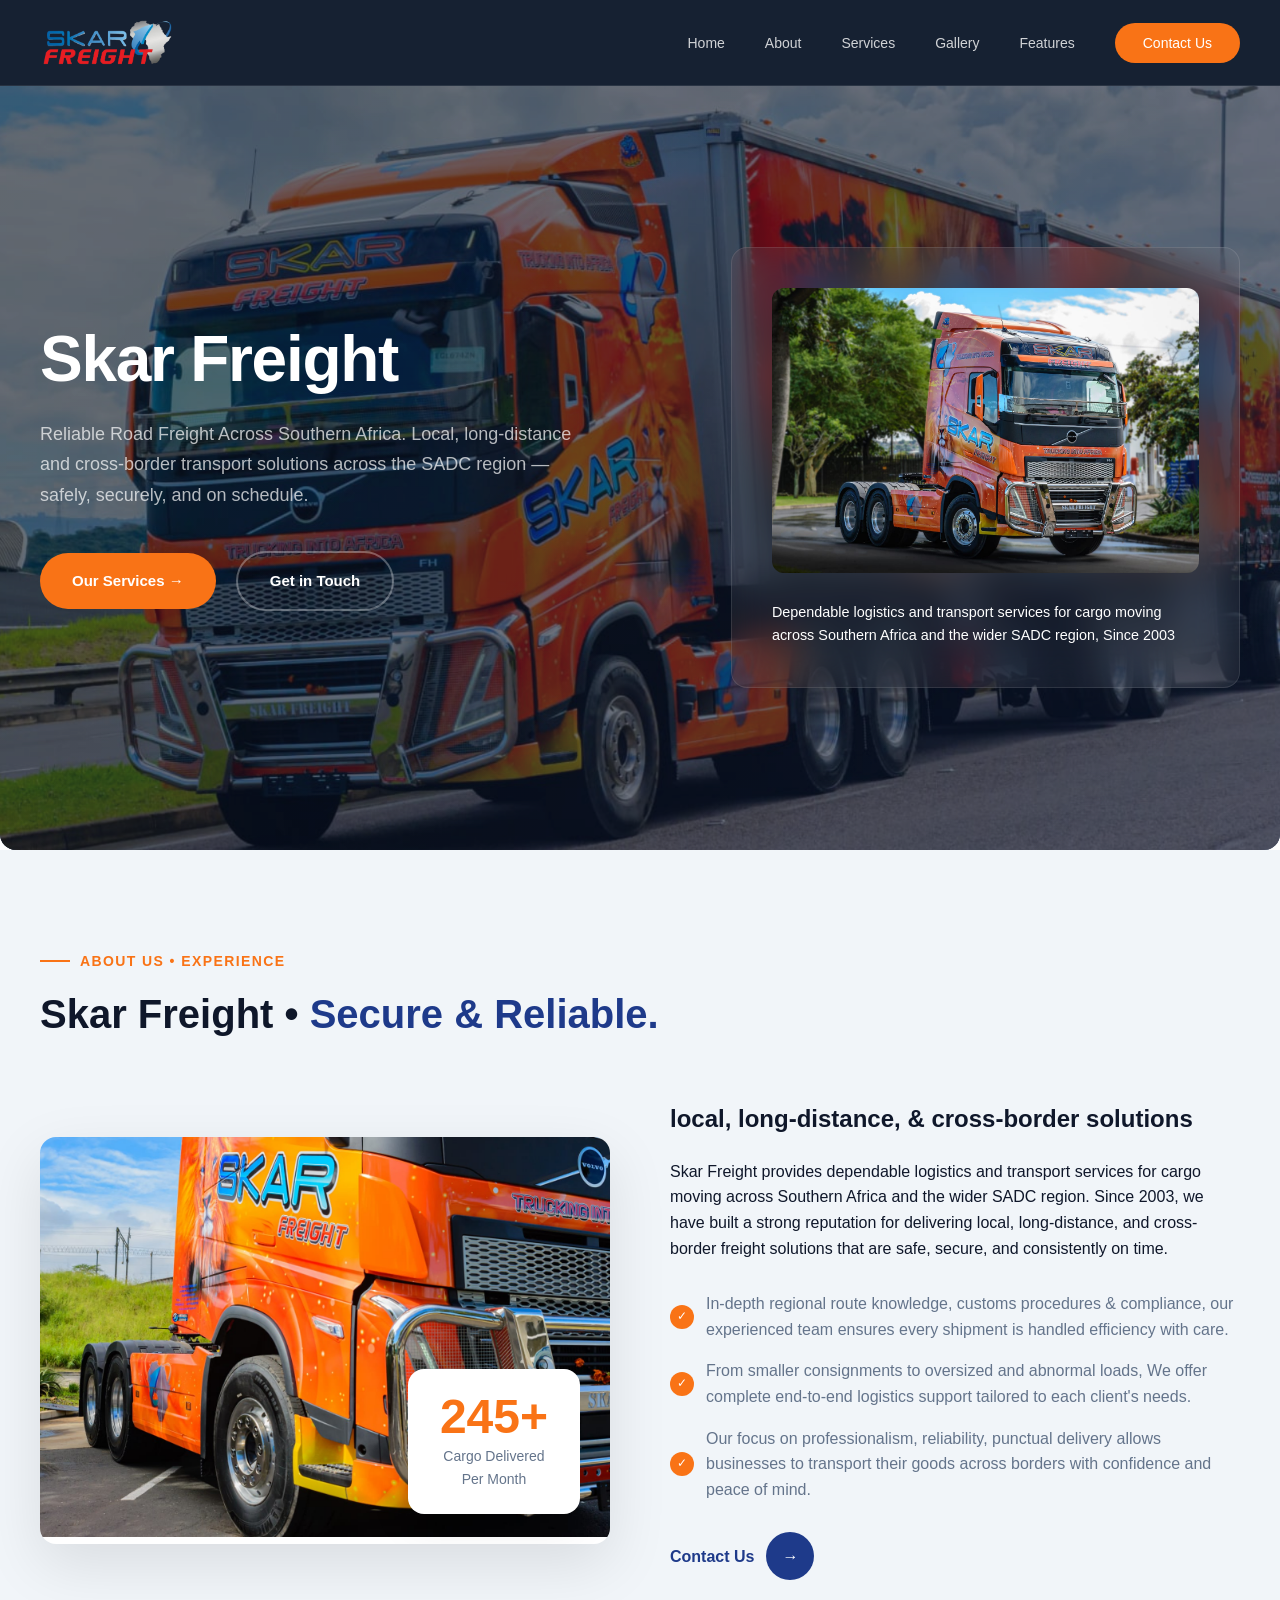
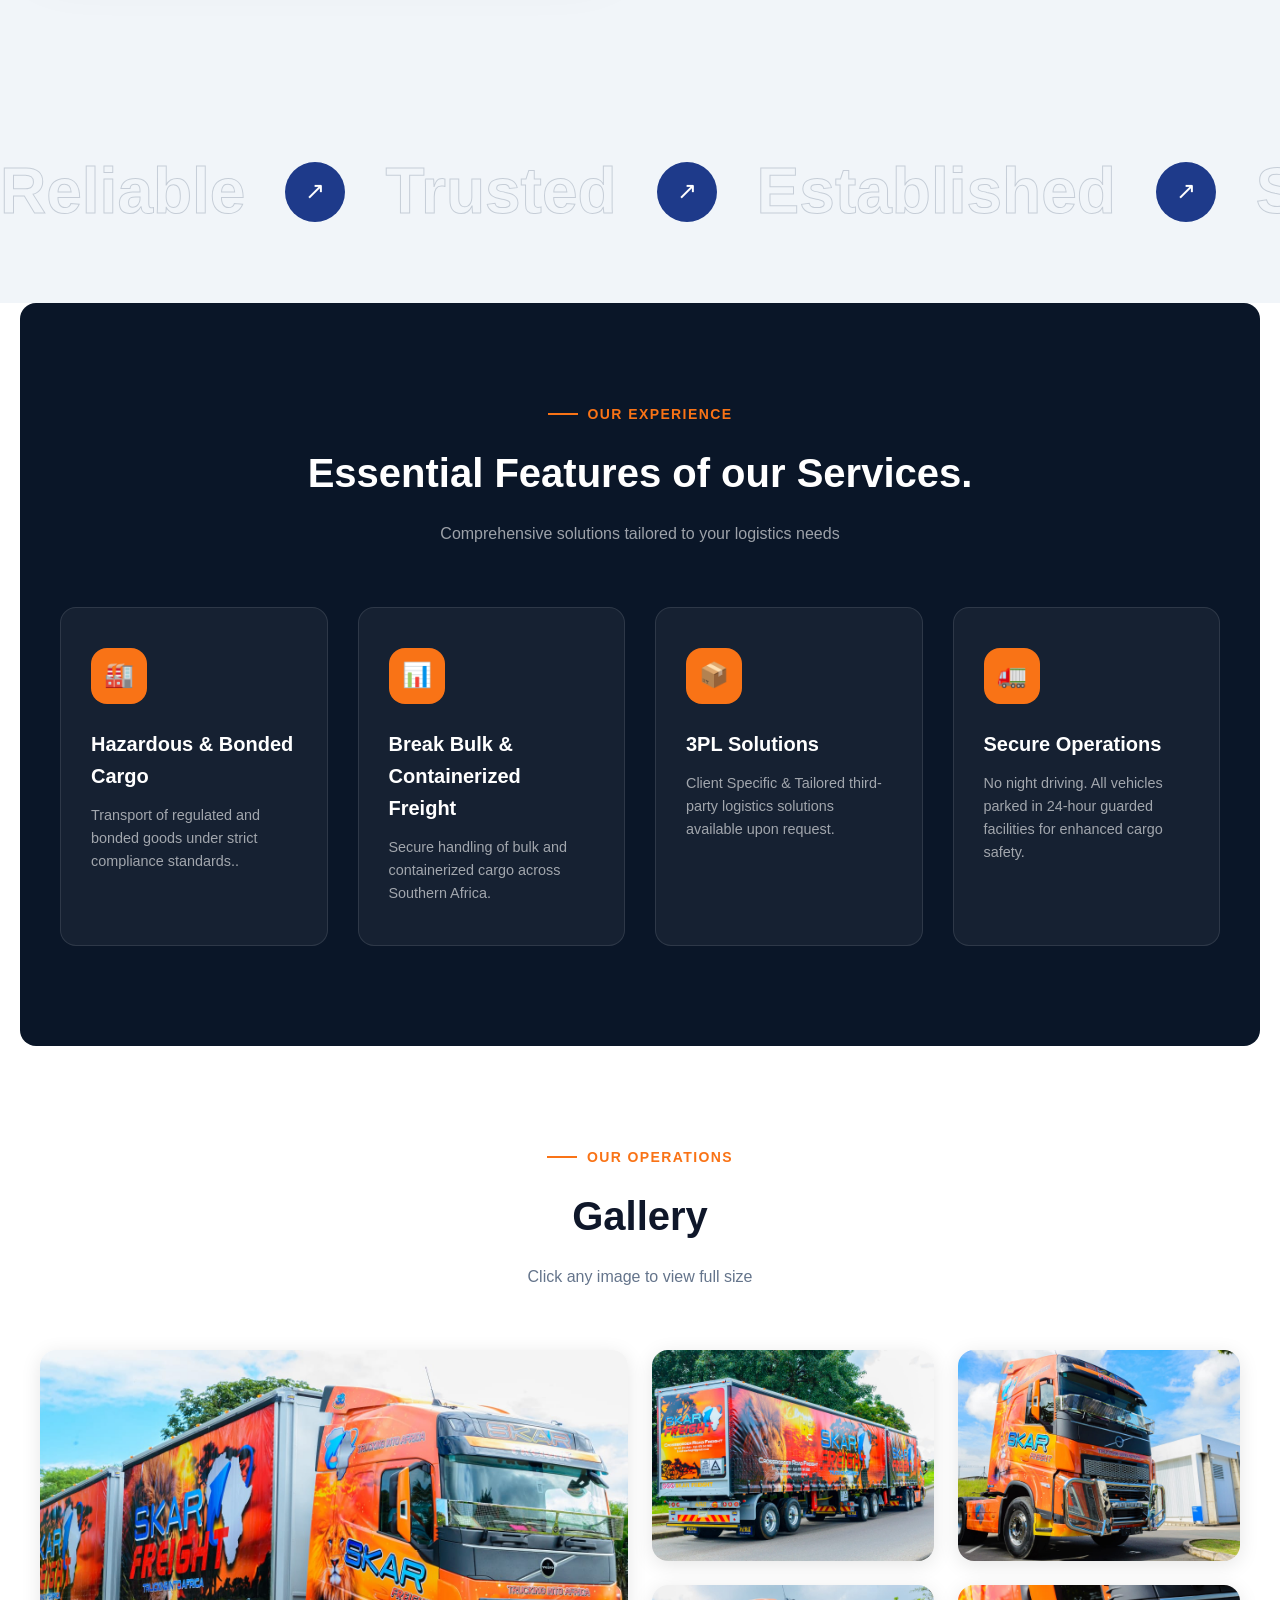
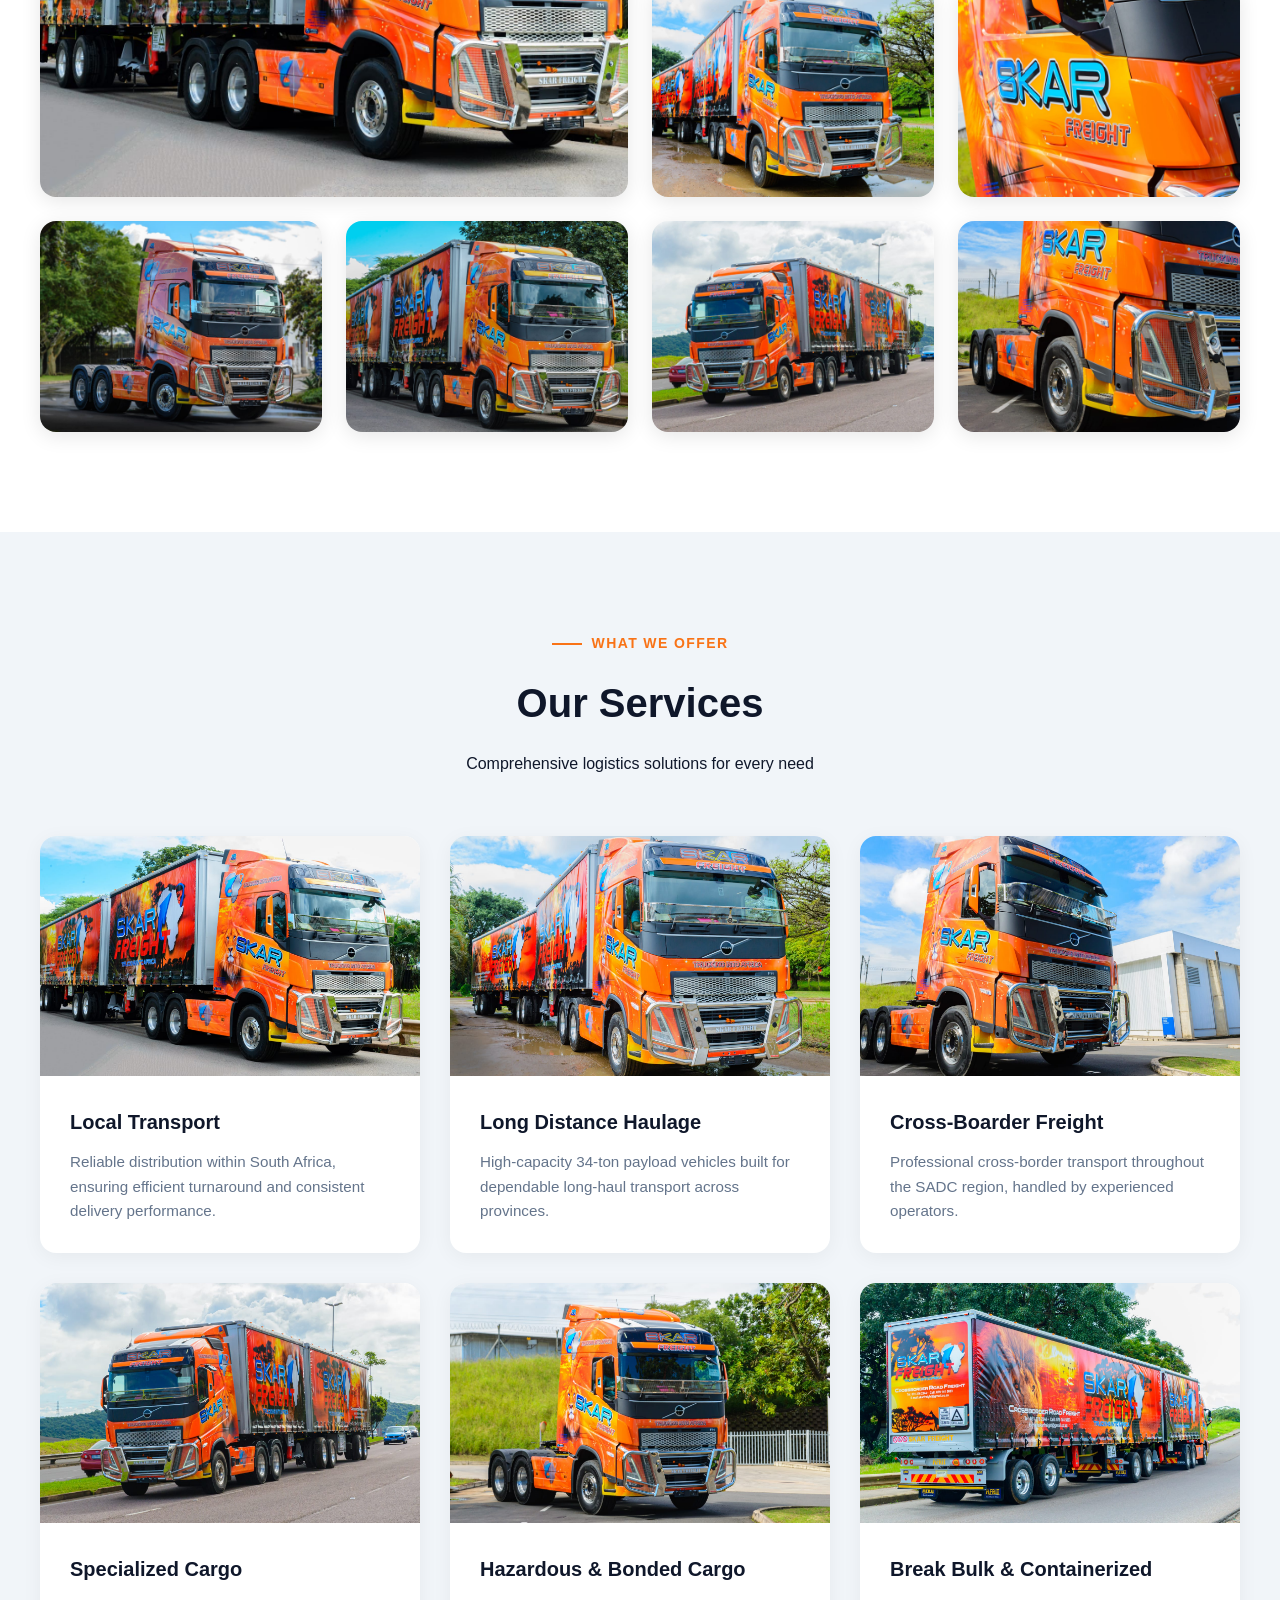
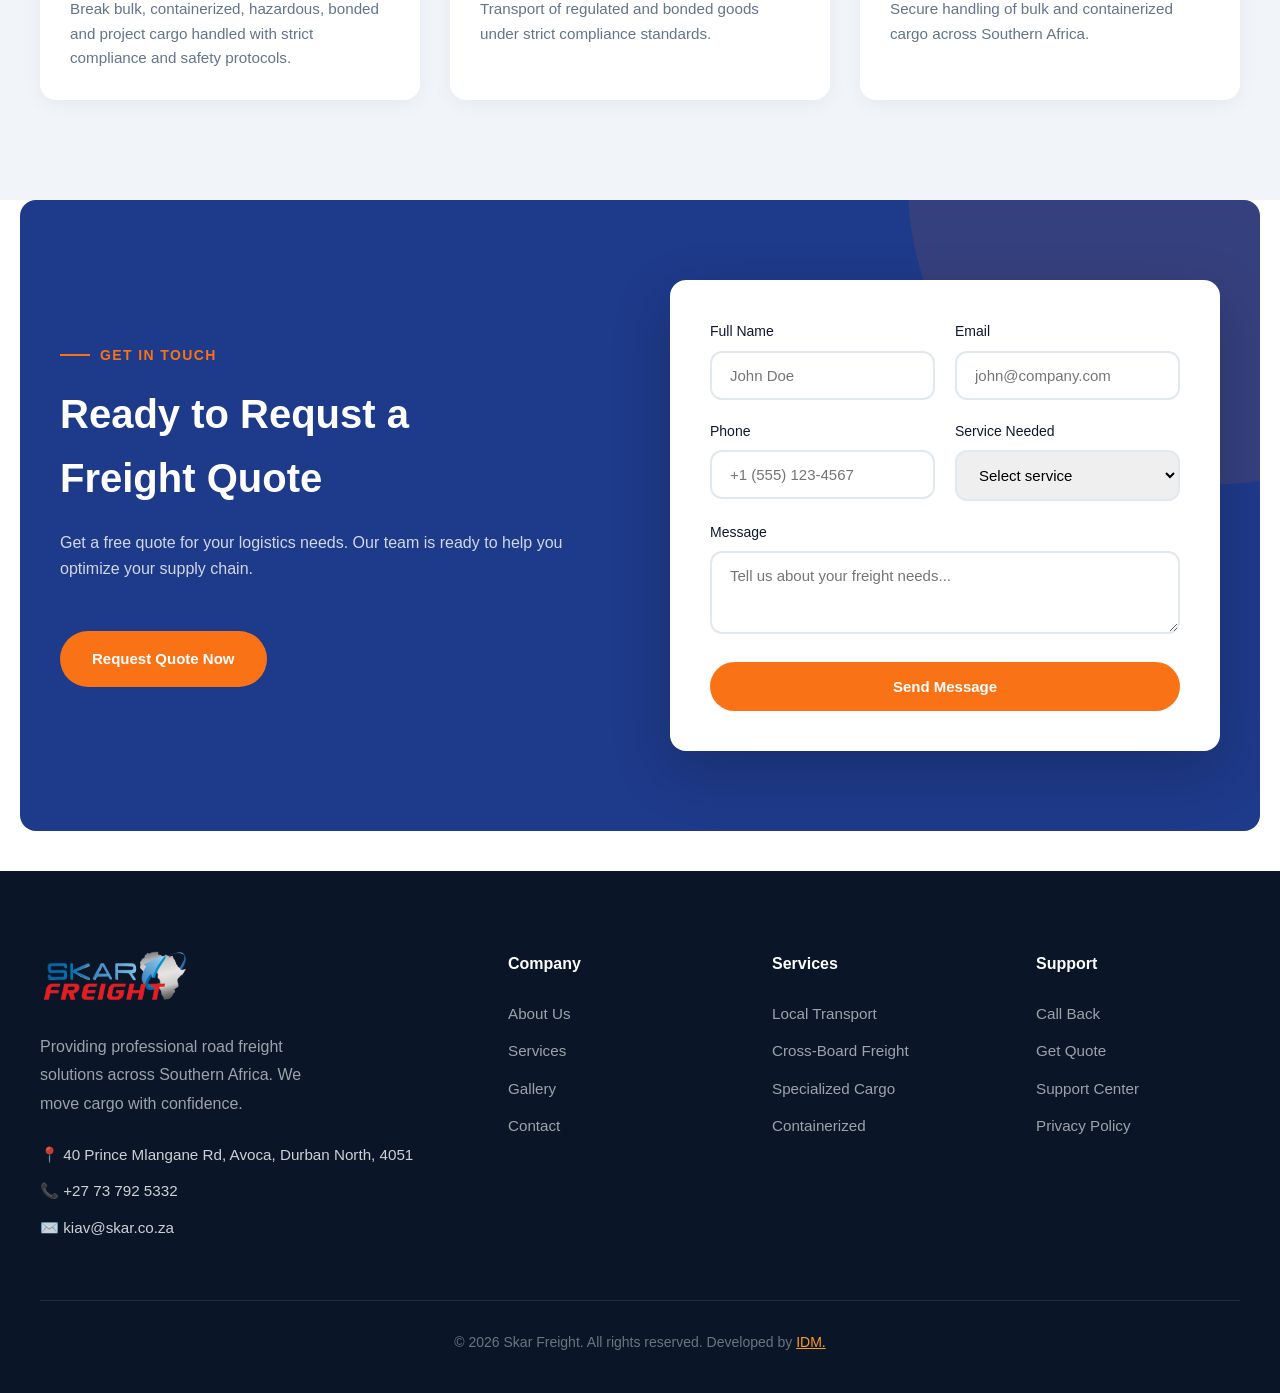
==== index.html @ adfaff23 "Update index.html" ====
<!DOCTYPE html>
<html lang="en">
<head>
    <meta charset="UTF-8">
    <meta name="viewport" content="width=device-width, initial-scale=1.0">
    <title>Skar Freight - Heavy Truck Logistics</title>
    <style>
        * {
            margin: 0;
            padding: 0;
            box-sizing: border-box;
        }

        :root {
            --primary-blue: #0a1628;
            --secondary-blue: #1e3a8a;
            --accent-orange: #f97316;
            --accent-orange-hover: #ea580c;
            --light-bg: #f1f5f9;
            --text-dark: #0f172a;
            --text-light: #64748b;
            --white: #ffffff;
            --card-bg: #ffffff;
            --border-radius: 16px;
            --transition: all 0.3s cubic-bezier(0.4, 0, 0.2, 1);
        }

        html {
            scroll-behavior: smooth;
        }

        body {
            font-family: 'Inter', -apple-system, BlinkMacSystemFont, 'Segoe UI', Roboto, sans-serif;
            line-height: 1.6;
            color: var(--text-dark);
            background: var(--white);
            overflow-x: hidden;
        }

        /* Navigation */
        .navbar {
            position: fixed;
            top: 0;
            width: 100%;
            background: rgba(10, 22, 40, 0.95);
            backdrop-filter: blur(20px);
            padding: 20px 0;
            z-index: 1000;
            border-bottom: 1px solid rgba(255,255,255,0.1);
        }

        .nav-container {
            max-width: 1280px;
            margin: 0 auto;
            padding: 0 40px;
            display: flex;
            justify-content: space-between;
            align-items: center;
        }

        .logo {
            height: 45px;
            width: auto;
            max-width: 160px;
            object-fit: contain;
            /*
            filter: brightness(0) invert(1);
            */
        }

        .nav-links {
            display: flex;
            list-style: none;
            gap: 40px;
            align-items: center;
        }

        .nav-links a {
            color: rgba(255,255,255,0.8);
            text-decoration: none;
            font-weight: 500;
            font-size: 14px;
            transition: var(--transition);
        }

        .nav-links a:hover {
            color: var(--accent-orange);
        }

        .nav-cta {
            background: var(--accent-orange);
            color: var(--white) !important;
            padding: 12px 28px;
            border-radius: 50px;
            font-weight: 600;
            transition: var(--transition);
        }

        .nav-cta:hover {
            background: var(--accent-orange-hover);
            transform: translateY(-2px);
        }

        .mobile-menu-btn {
            display: none;
            background: none;
            border: none;
            color: var(--white);
            font-size: 24px;
            cursor: pointer;
        }

        /* Hero Section */
        .hero {
            margin-top: 85px;
            background: var(--primary-blue);
            min-height: 85vh;
            display: flex;
            align-items: center;
            position: relative;
            overflow: hidden;
            border-radius: 0 0 var(--border-radius) var(--border-radius);
        }

        .hero::before {
            content: '';
            position: absolute;
            top: 0;
            left: 0;
            right: 0;
            bottom: 0;
            background: linear-gradient(135deg, rgba(10,22,40,0.9) 0%, rgba(30,58,138,0.4) 100%);
        }

        .hero-bg {
            position: absolute;
            top: 0;
            left: 0;
            width: 100%;
            height: 100%;
            object-fit: cover;
            opacity: 0.6;
        }

        .hero-container {
            max-width: 1280px;
            margin: 0 auto;
            padding: 60px 40px;
            position: relative;
            z-index: 2;
            display: grid;
            grid-template-columns: 1.2fr 1fr;
            gap: 80px;
            align-items: center;
        }

        .hero-content h1 {
            color: var(--white);
            font-size: 4rem;
            line-height: 1.1;
            margin-bottom: 24px;
            font-weight: 700;
            letter-spacing: -0.02em;
        }

        .hero-content h1 span {
            color: var(--accent-orange);
        }

        .hero-content p {
            color: rgba(255,255,255,0.7);
            font-size: 1.125rem;
            margin-bottom: 40px;
            max-width: 540px;
            line-height: 1.7;
        }

        .hero-buttons {
            display: flex;
            gap: 20px;
            align-items: center;
        }

        .btn-primary {
            background: var(--accent-orange);
            color: var(--white);
            padding: 16px 32px;
            border: none;
            border-radius: 50px;
            font-weight: 600;
            font-size: 15px;
            cursor: pointer;
            transition: var(--transition);
            text-decoration: none;
            display: inline-flex;
            align-items: center;
            gap: 8px;
        }

        .btn-primary:hover {
            background: var(--accent-orange-hover);
            transform: translateY(-3px);
            box-shadow: 0 20px 40px rgba(249, 115, 22, 0.3);
        }

        .btn-outline {
            background: transparent;
            color: var(--white);
            padding: 16px 32px;
            border: 2px solid rgba(255,255,255,0.3);
            border-radius: 50px;
            font-weight: 600;
            font-size: 15px;
            cursor: pointer;
            transition: var(--transition);
            text-decoration: none;
            display: inline-flex;
            align-items: center;
            gap: 8px;
        }

        .btn-outline:hover {
            border-color: var(--accent-orange);
            color: var(--accent-orange);
        }

        .hero-card {
            background: rgba(255,255,255,0.05);
            backdrop-filter: blur(20px);
            border: 1px solid rgba(255,255,255,0.1);
            border-radius: var(--border-radius);
            padding: 40px;
            position: relative;
        }

        .hero-card img {
            width: 100%;
            border-radius: 12px;
            margin-bottom: 20px;
        }

        .hero-card-text {
            color: var(--white);
            font-size: 0.9rem;
        }

        /* Trust Badges */
        .trust-badges {
            background: var(--light-bg);
            padding: 40px 0;
        }

        .trust-container {
            max-width: 1280px;
            margin: 0 auto;
            padding: 0 40px;
            display: flex;
            justify-content: space-between;
            align-items: center;
            flex-wrap: wrap;
            gap: 30px;
        }

        .trust-item {
            font-weight: 700;
            color: var(--text-light);
            font-size: 0.875rem;
            letter-spacing: 0.1em;
            text-transform: uppercase;
            opacity: 0.6;
        }

        /* About Section */
        .about {
            background: var(--light-bg);
            padding: 100px 0;
        }

        .container {
            max-width: 1280px;
            margin: 0 auto;
            padding: 0 40px;
        }

        .section-label {
            color: var(--accent-orange);
            font-weight: 600;
            font-size: 0.875rem;
            text-transform: uppercase;
            letter-spacing: 0.1em;
            margin-bottom: 16px;
            display: flex;
            align-items: center;
            gap: 10px;
        }

        .section-label::before {
            content: '';
            width: 30px;
            height: 2px;
            background: var(--accent-orange);
        }

        .about-header {
            max-width: 800px;
            margin-bottom: 60px;
        }

        .about-header h2 {
            font-size: 2.5rem;
            font-weight: 700;
            line-height: 1.3;
            color: var(--text-dark);
            margin-bottom: 20px;
        }

        .about-header h2 span {
            color: var(--secondary-blue);
        }

        .about-grid {
            display: grid;
            grid-template-columns: 1fr 1fr;
            gap: 60px;
            align-items: center;
        }

        .about-image-card {
            position: relative;
            background: var(--white);
            border-radius: var(--border-radius);
            overflow: hidden;
            box-shadow: 0 20px 60px rgba(0,0,0,0.1);
        }

        .about-image-card img {
            width: 100%;
            height: 400px;
            object-fit: cover;
        }

        .about-stats {
            position: absolute;
            bottom: 30px;
            right: 30px;
            background: var(--white);
            padding: 24px 32px;
            border-radius: 16px;
            box-shadow: 0 10px 40px rgba(0,0,0,0.1);
            text-align: center;
        }

        .about-stats h3 {
            font-size: 3rem;
            color: var(--accent-orange);
            font-weight: 700;
            line-height: 1;
        }

        .about-stats p {
            color: var(--text-light);
            font-size: 0.875rem;
            margin-top: 4px;
        }

        .about-content h3 {
            font-size: 1.5rem;
            margin-bottom: 20px;
            color: var(--text-dark);
        }

        .about-features {
            display: flex;
            flex-direction: column;
            gap: 16px;
            margin: 30px 0;
        }

        .about-feature {
            display: flex;
            align-items: center;
            gap: 12px;
            color: var(--text-light);
        }

        .about-feature::before {
            content: '✓';
            width: 24px;
            height: 24px;
            background: var(--accent-orange);
            color: var(--white);
            border-radius: 50%;
            display: flex;
            align-items: center;
            justify-content: center;
            font-size: 12px;
            flex-shrink: 0;
        }

        .btn-arrow {
            display: inline-flex;
            align-items: center;
            gap: 12px;
            color: var(--secondary-blue);
            font-weight: 600;
            text-decoration: none;
            transition: var(--transition);
        }

        .btn-arrow:hover {
            gap: 20px;
            color: var(--accent-orange);
        }

        .arrow-circle {
            width: 48px;
            height: 48px;
            background: var(--secondary-blue);
            color: var(--white);
            border-radius: 50%;
            display: flex;
            align-items: center;
            justify-content: center;
            transition: var(--transition);
        }

        .btn-arrow:hover .arrow-circle {
            background: var(--accent-orange);
        }

        /* Marquee Section */
        .marquee-section {
            background: var(--light-bg);
            padding: 60px 0;
            overflow: hidden;
        }

        .marquee-content {
            display: flex;
            align-items: center;
            gap: 40px;
            animation: marquee 20s linear infinite;
            white-space: nowrap;
        }

        @keyframes marquee {
            0% { transform: translateX(0); }
            100% { transform: translateX(-50%); }
        }

        .marquee-text {
            font-size: 4rem;
            font-weight: 800;
            color: transparent;
            -webkit-text-stroke: 1px var(--text-light);
            opacity: 0.3;
        }

        .marquee-icon {
            width: 60px;
            height: 60px;
            background: var(--secondary-blue);
            color: var(--white);
            border-radius: 50%;
            display: flex;
            align-items: center;
            justify-content: center;
            font-size: 24px;
            flex-shrink: 0;
        }

        /* Features Section */
        .features {
            background: var(--primary-blue);
            padding: 100px 0;
            border-radius: var(--border-radius);
            margin: 0 20px;
        }

        .features-header {
            text-align: center;
            margin-bottom: 60px;
        }

        .features-header h2 {
            color: var(--white);
            font-size: 2.5rem;
            margin-bottom: 16px;
        }

        .features-header p {
            color: rgba(255,255,255,0.6);
        }

        .features-grid {
            display: grid;
            grid-template-columns: repeat(4, 1fr);
            gap: 30px;
        }

        .feature-card {
            background: rgba(255,255,255,0.05);
            border: 1px solid rgba(255,255,255,0.1);
            border-radius: var(--border-radius);
            padding: 40px 30px;
            transition: var(--transition);
        }

        .feature-card:hover {
            background: rgba(255,255,255,0.1);
            transform: translateY(-5px);
        }

        .feature-icon {
            width: 56px;
            height: 56px;
            background: var(--accent-orange);
            border-radius: 16px;
            display: flex;
            align-items: center;
            justify-content: center;
            font-size: 24px;
            margin-bottom: 24px;
            color: var(--white);
        }

        .feature-card h3 {
            color: var(--white);
            font-size: 1.25rem;
            margin-bottom: 12px;
        }

        .feature-card p {
            color: rgba(255,255,255,0.6);
            font-size: 0.9rem;
            line-height: 1.6;
        }

        /* Gallery Section */
        .gallery {
            background: var(--white);
            padding: 100px 0;
        }

        .gallery-header {
            text-align: center;
            margin-bottom: 60px;
        }

        .gallery-header h2 {
            font-size: 2.5rem;
            color: var(--text-dark);
            margin-bottom: 16px;
        }

        .gallery-header p {
            color: var(--text-light);
        }

        .gallery-grid {
            display: grid;
            grid-template-columns: repeat(4, 1fr);
            gap: 24px;
        }

        .gallery-item {
            position: relative;
            border-radius: var(--border-radius);
            overflow: hidden;
            aspect-ratio: 4/3;
            cursor: pointer;
            box-shadow: 0 4px 20px rgba(0,0,0,0.1);
        }

        .gallery-item:nth-child(1) {
            grid-column: span 2;
            grid-row: span 2;
            aspect-ratio: auto;
        }

        .gallery-item img {
            width: 100%;
            height: 100%;
            object-fit: cover;
            transition: var(--transition);
        }

        .gallery-item:hover img {
            transform: scale(1.1);
        }

        .gallery-overlay {
            position: absolute;
            inset: 0;
            background: linear-gradient(to top, rgba(10,22,40,0.8), transparent);
            opacity: 0;
            transition: var(--transition);
            display: flex;
            align-items: flex-end;
            padding: 24px;
        }

        .gallery-item:hover .gallery-overlay {
            opacity: 1;
        }

        .gallery-overlay span {
            color: var(--white);
            font-weight: 600;
            font-size: 1.125rem;
        }

        /* Services Section */
        .services {
            background: var(--light-bg);
            padding: 100px 0;
        }

        .services-header {
            text-align: center;
            margin-bottom: 60px;
        }

        .services-header h2 {
            font-size: 2.5rem;
            color: var(--text-dark);
            margin-bottom: 16px;
        }

        .services-grid {
            display: grid;
            grid-template-columns: repeat(3, 1fr);
            gap: 30px;
        }

        .service-card {
            background: var(--white);
            border-radius: var(--border-radius);
            overflow: hidden;
            box-shadow: 0 4px 20px rgba(0,0,0,0.05);
            transition: var(--transition);
        }

        .service-card:hover {
            transform: translateY(-10px);
            box-shadow: 0 20px 40px rgba(0,0,0,0.1);
        }

        .service-image {
            height: 240px;
            overflow: hidden;
        }

        .service-image img {
            width: 100%;
            height: 100%;
            object-fit: cover;
            transition: var(--transition);
        }

        .service-card:hover .service-image img {
            transform: scale(1.1);
        }

        .service-content {
            padding: 30px;
        }

        .service-content h3 {
            color: var(--text-dark);
            font-size: 1.25rem;
            margin-bottom: 12px;
        }

        .service-content p {
            color: var(--text-light);
            font-size: 0.95rem;
            line-height: 1.6;
        }

        /* Contact CTA Section */
        .contact-cta {
            background: var(--secondary-blue);
            padding: 80px 0;
            margin: 0 20px;
            border-radius: var(--border-radius);
            position: relative;
            overflow: hidden;
        }

        .contact-cta::before {
            content: '';
            position: absolute;
            top: -50%;
            right: -20%;
            width: 600px;
            height: 600px;
            background: var(--accent-orange);
            border-radius: 50%;
            opacity: 0.1;
        }

        .contact-container {
            max-width: 1280px;
            margin: 0 auto;
            padding: 0 40px;
            display: grid;
            grid-template-columns: 1fr 1fr;
            gap: 60px;
            align-items: center;
            position: relative;
            z-index: 2;
        }

        .contact-content h2 {
            color: var(--white);
            font-size: 2.5rem;
            margin-bottom: 20px;
        }

        .contact-content p {
            color: rgba(255,255,255,0.8);
            margin-bottom: 30px;
        }

        .contact-form {
            background: var(--white);
            padding: 40px;
            border-radius: var(--border-radius);
            box-shadow: 0 20px 60px rgba(0,0,0,0.2);
        }

        .form-group {
            margin-bottom: 20px;
        }

        .form-group label {
            display: block;
            margin-bottom: 8px;
            color: var(--text-dark);
            font-weight: 500;
            font-size: 0.875rem;
        }

        .form-group input,
        .form-group select,
        .form-group textarea {
            width: 100%;
            padding: 14px 18px;
            border: 2px solid #e2e8f0;
            border-radius: 12px;
            font-size: 15px;
            transition: var(--transition);
            font-family: inherit;
        }

        .form-group input:focus,
        .form-group select:focus,
        .form-group textarea:focus {
            outline: none;
            border-color: var(--accent-orange);
        }

        .form-row {
            display: grid;
            grid-template-columns: 1fr 1fr;
            gap: 20px;
        }

        /* Footer */
        .footer {
            background: var(--primary-blue);
            color: var(--white);
            padding: 80px 0 40px;
            margin-top: 40px;
        }

        .footer-grid {
            display: grid;
            grid-template-columns: 2fr 1fr 1fr 1fr;
            gap: 60px;
            margin-bottom: 60px;
        }

        .footer-brand img {
            height: 50px;
            width: auto;
            max-width: 180px;
            object-fit: contain;
            margin-bottom: 24px;
            /*
            filter: brightness(0) invert(1);
        */
            }

        .footer-brand p {
            color: rgba(255,255,255,0.6);
            line-height: 1.8;
            margin-bottom: 24px;
            max-width: 300px;
        }

        .footer-contact {
            display: flex;
            flex-direction: column;
            gap: 12px;
        }

        .footer-contact-item {
            display: flex;
            align-items: center;
            gap: 12px;
            color: rgba(255,255,255,0.8);
            font-size: 0.95rem;
        }

        .footer-links h4 {
            color: var(--white);
            font-size: 1rem;
            margin-bottom: 24px;
            font-weight: 600;
        }

        .footer-links ul {
            list-style: none;
        }

        .footer-links li {
            margin-bottom: 12px;
        }

        .footer-links a {
            color: rgba(255,255,255,0.6);
            text-decoration: none;
            font-size: 0.95rem;
            transition: var(--transition);
        }

        .footer-links a:hover {
            color: var(--accent-orange);
            padding-left: 4px;
        }

        .footer-bottom {
            border-top: 1px solid rgba(255,255,255,0.1);
            padding-top: 30px;
            text-align: center;
            color: rgba(255,255,255,0.4);
            font-size: 0.875rem;
        }

        /* Lightbox */
        .lightbox {
            display: none;
            position: fixed;
            inset: 0;
            background: rgba(10,22,40,0.98);
            z-index: 2000;
            justify-content: center;
            align-items: center;
            padding: 20px;
            backdrop-filter: blur(20px);
        }

        .lightbox.active {
            display: flex;
        }

        .lightbox-img {
            max-width: 90%;
            max-height: 90%;
            object-fit: contain;
            border-radius: 12px;
            box-shadow: 0 25px 50px rgba(0,0,0,0.5);
        }

        .lightbox-close {
            position: absolute;
            top: 30px;
            right: 40px;
            color: var(--white);
            font-size: 40px;
            cursor: pointer;
            width: 50px;
            height: 50px;
            display: flex;
            align-items: center;
            justify-content: center;
            border-radius: 50%;
            transition: var(--transition);
        }

        .lightbox-close:hover {
            background: rgba(255,255,255,0.1);
            color: var(--accent-orange);
        }

        /* Responsive */
        @media (max-width: 1024px) {
            .hero-container {
                grid-template-columns: 1fr;
                gap: 40px;
            }

            .hero-content h1 {
                font-size: 3rem;
            }

            .features-grid {
                grid-template-columns: repeat(2, 1fr);
            }

            .gallery-grid {
                grid-template-columns: repeat(2, 1fr);
            }

            .gallery-item:nth-child(1) {
                grid-column: span 2;
                grid-row: span 1;
            }

            .services-grid {
                grid-template-columns: repeat(2, 1fr);
            }

            .footer-grid {
                grid-template-columns: 1fr 1fr;
            }
        }

        @media (max-width: 768px) {
            .nav-links {
                display: none;
                position: absolute;
                top: 100%;
                left: 0;
                right: 0;
                background: var(--primary-blue);
                flex-direction: column;
                padding: 30px;
                gap: 20px;
                border-top: 1px solid rgba(255,255,255,0.1);
            }

            .nav-links.active {
                display: flex;
            }

            .mobile-menu-btn {
                display: block;
            }

            .hero {
                margin-top: 80px;
                border-radius: 0 0 24px 24px;
            }

            .hero-content h1 {
                font-size: 2.5rem;
            }

            .about-grid,
            .contact-container {
                grid-template-columns: 1fr;
            }

            .features-grid,
            .services-grid {
                grid-template-columns: 1fr;
            }

            .gallery-grid {
                grid-template-columns: 1fr;
            }

            .gallery-item:nth-child(1) {
                grid-column: span 1;
            }

            .footer-grid {
                grid-template-columns: 1fr;
                text-align: center;
                gap: 40px;
            }

            .footer-brand p {
                max-width: 100%;
            }

            .form-row {
                grid-template-columns: 1fr;
            }

            .trust-container {
                justify-content: center;
                gap: 20px;
            }

            .marquee-text {
                font-size: 2.5rem;
            }
        }

        @media (max-width: 480px) {
            .container,
            .nav-container,
            .hero-container {
                padding: 0 20px;
            }

            .hero-content h1 {
                font-size: 2rem;
            }

            .hero-buttons {
                flex-direction: column;
                width: 100%;
            }

            .btn-primary,
            .btn-outline {
                width: 100%;
                justify-content: center;
            }

            .features,
            .contact-cta {
                margin: 0 10px;
            }
        }
    </style>
</head>
<body>

    <!-- Navigation -->
    <nav class="navbar">
        <div class="nav-container">
            <!-- EDIT: Replace src with your logo.png path -->
            <img src="./assets/img/logo/skarfreight_LogoT.png" alt="Skar Freight" class="logo" id="nav-logo">
            
            <ul class="nav-links" id="nav-links">
                <li><a href="#home">Home</a></li>
                <li><a href="#about">About</a></li>
                <li><a href="#services">Services</a></li>
                <li><a href="#gallery">Gallery</a></li>
                <li><a href="#features">Features</a></li>
                <li><a href="#contact" class="nav-cta">Contact Us</a></li>
            </ul>
            
            <button class="mobile-menu-btn" id="mobile-menu-btn">☰</button>
        </div>
    </nav>

    <!-- Hero Section -->
    <section class="hero" id="home">
        <img src="./assets/img/hero/hero-bg.png" alt="Truck" class="hero-bg">
        <div class="hero-container">
            <div class="hero-content">
                <h1>Skar Freight</h1>
                <p>Reliable Road Freight Across Southern Africa.
                Local, long-distance and cross-border transport solutions across the SADC region 
                — safely, securely, and on schedule.</p>
                <div class="hero-buttons">
                    <a href="#services" class="btn-primary">Our Services →</a>
                    <a href="#contact" class="btn-outline">Get in Touch</a>
                </div>
            </div>
            <div class="hero-card">
                <img src="./assets/img/hero/hero-ft.jpeg" alt="Logistics">
                <p class="hero-card-text">Dependable logistics and transport services for cargo moving across Southern Africa and the wider SADC region, Since 2003</p>
            </div>
        </div>
    </section>

    <!-- About Section -->
    <section class="about" id="about">
        <div class="container">
            <span class="section-label">About Us • Experience</span>
            <div class="about-header">
                <h2>Skar Freight • <span>Secure & Reliable.</span></h2>
            </div>
            
            <div class="about-grid">
                <div class="about-image-card">
                    <img src="./assets/img/gallery/gal1.jpeg" alt="Driver with truck">
                    <div class="about-stats">
                        <h3>245+</h3>
                        <p>Cargo Delivered<br>Per Month</p>
                    </div>
                </div>
                
                <div class="about-content">
                    <h3>local, long-distance, & cross-border solutions</h3>
                    <p>Skar Freight provides dependable logistics and transport services for cargo moving across 
                        Southern Africa and the wider SADC region. Since 2003, we have built a strong reputation 
                        for delivering local, long-distance, and cross-border freight solutions that are safe, 
                        secure, and consistently on time.</p>
                    
                    <div class="about-features">
                        <div class="about-feature">In-depth regional route knowledge, customs procedures & compliance, 
                            our experienced team ensures every shipment is handled efficiency with care.</div>
                        <div class="about-feature">From smaller consignments to oversized and abnormal loads, We offer complete 
                            end-to-end logistics support tailored to each client's needs.</div>
                        <div class="about-feature">Our focus on professionalism, reliability, punctual delivery allows businesses 
                            to transport their goods across borders with confidence and peace of mind.</div>
                    </div>
                    
                    <a href="#contact" class="btn-arrow">
                        <span>Contact Us</span>
                        <div class="arrow-circle">→</div>
                    </a>
                </div>
            </div>
        </div>
    </section>

    <!-- Marquee Section -->
    <section class="marquee-section">
        <div class="marquee-content">
            <span class="marquee-text">Reliable</span>
            <div class="marquee-icon">↗</div>
            <span class="marquee-text">Trusted</span>
            <div class="marquee-icon">↗</div>
            <span class="marquee-text">Established</span>
            <div class="marquee-icon">↗</div>
            <span class="marquee-text">Secure</span>
            <div class="marquee-icon">↗</div>
            <span class="marquee-text">Freight</span>
            <div class="marquee-icon">↗</div>
            <span class="marquee-text">Delivery</span>
            <div class="marquee-icon">↗</div>
        </div>
    </section>

    <!-- Features Section -->
    <section class="features" id="features">
        <div class="container">
            <div class="features-header">
                <span class="section-label" style="color: var(--accent-orange); justify-content: center;">Our Experience</span>
                <h2>Essential Features of our Services.</h2>
                <p>Comprehensive solutions tailored to your logistics needs</p>
            </div>
            
            <div class="features-grid">
                <div class="feature-card">
                    <div class="feature-icon">🏭</div>
                    <h3>Hazardous & Bonded Cargo</h3>
                    <p>Transport of regulated and bonded goods under strict compliance standards..</p>
                </div>
                <div class="feature-card">
                    <div class="feature-icon">📊</div>
                    <h3>Break Bulk & Containerized Freight</h3>
                    <p>Secure handling of bulk and containerized cargo across Southern Africa.</p>
                </div>
                <div class="feature-card">
                    <div class="feature-icon">📦</div>
                    <h3>3PL Solutions</h3>
                    <p>Client Specific & Tailored third-party logistics solutions available upon request.</p>
                </div>
                <div class="feature-card">
                    <div class="feature-icon">🚛</div>
                    <h3>Secure Operations</h3>
                    <p>No night driving. All vehicles parked in 24-hour guarded facilities for enhanced cargo safety.</p>
                </div>
            </div>
        </div>
    </section>

    <!-- Gallery Section -->
    <section class="gallery" id="gallery">
        <div class="container">
            <div class="gallery-header">
                <span class="section-label" style="justify-content: center;">Our Operations</span>
                <h2>Gallery</h2>
                <p>Click any image to view full size</p>
            </div>
            
            <div class="gallery-grid">
                <div class="gallery-item" onclick="openLightbox(this)">
                    <img src="./assets/img/gallery/gal10.jpeg" alt="Truck Fleet">
                    <div class="gallery-overlay">
                        <span>Our Fleet →</span>
                    </div>
                </div>
                <div class="gallery-item" onclick="openLightbox(this)">
                    <img src="./assets/img/gallery/gal11.jpeg" alt="Container Shipping">
                    <div class="gallery-overlay">
                        <span>Break Bulk</span>
                    </div>
                </div>
                <div class="gallery-item" onclick="openLightbox(this)">
                    <img src="./assets/img/gallery/gal2.jpeg" alt="Port Operations">
                    <div class="gallery-overlay">
                        <span>Port Operations</span>
                    </div>
                </div>
                <div class="gallery-item" onclick="openLightbox(this)">
                    <img src="./assets/img/gallery/gal14.jpeg" alt="Delivery">
                    <div class="gallery-overlay">
                        <span>Delivery</span>
                    </div>
                </div>
                <div class="gallery-item" onclick="openLightbox(this)">
                    <img src="./assets/img/gallery/gal3.jpeg" alt="Warehouse">
                    <div class="gallery-overlay">
                        <span>Bonded Cargo</span>
                    </div>
                </div>
                <div class="gallery-item" onclick="openLightbox(this)">
                    <img src="./assets/img/gallery/gal4.jpeg" alt="Logistics Team">
                    <div class="gallery-overlay">
                        <span>Container Loads</span>
                    </div>
                </div>
                <div class="gallery-item" onclick="openLightbox(this)">
                    <img src="./assets/img/gallery/gal15.jpeg" alt="Logistics Team">
                    <div class="gallery-overlay">
                        <span>Secure Operatios</span>
                    </div>
                </div>
                <div class="gallery-item" onclick="openLightbox(this)">
                    <img src="./assets/img/gallery/gal7.jpeg" alt="Logistics Team">
                    <div class="gallery-overlay">
                        <span>3PL Solutions</span>
                    </div>
                </div>
                <div class="gallery-item" onclick="openLightbox(this)">
                    <img src="./assets/img/gallery/gal1.jpeg" alt="Logistics Team">
                    <div class="gallery-overlay">
                        <span>Regional Routes</span>
                    </div>
                </div>
            </div>
        </div>
    </section>

    <!-- Lightbox -->
    <div class="lightbox" id="lightbox" onclick="closeLightbox()">
        <span class="lightbox-close">&times;</span>
        <img src="" alt="Full size" class="lightbox-img" id="lightbox-img" onclick="event.stopPropagation()">
    </div>

    <!-- Services Section -->
    <section class="services" id="services">
        <div class="container">
            <div class="services-header">
                <span class="section-label" style="justify-content: center;">What We Offer</span>
                <h2>Our Services</h2>
                <p>Comprehensive logistics solutions for every need</p>
            </div>
            
            <div class="services-grid">
                <div class="service-card">
                    <div class="service-image">
                        <img src="./assets/img/gallery/gal10.jpeg" alt="Ocean Freight">
                    </div>
                    <div class="service-content">
                        <h3>Local Transport</h3>
                        <p>Reliable distribution within South Africa, ensuring efficient turnaround and consistent delivery performance.</p>
                    </div>
                </div>
                <div class="service-card">
                    <div class="service-image">
                        <img src="./assets/img/gallery/gal16.jpeg" alt="Air Freight">
                    </div>
                    <div class="service-content">
                        <h3>Long Distance Haulage</h3>
                        <p>High-capacity 34-ton payload vehicles built for dependable long-haul transport across provinces.</p>
                    </div>
                </div>
                <div class="service-card">
                    <div class="service-image">
                        <img src="./assets/img/gallery/gal2.jpeg" alt="Ground Transport">
                    </div>
                    <div class="service-content">
                        <h3>Cross-Boarder Freight</h3>
                        <p>Professional cross-border transport throughout the SADC region, handled by experienced operators.</p>
                    </div>
                </div>
                <div class="service-card">
                    <div class="service-image">
                        <img src="./assets/img/gallery/gal7.jpeg" alt="Warehousing">
                    </div>
                    <div class="service-content">
                        <h3>Specialized Cargo</h3>
                        <p>Break bulk, containerized, hazardous, bonded and project cargo handled with strict compliance and safety protocols.</p>
                    </div>
                </div>
                <div class="service-card">
                    <div class="service-image">
                        <img src="./assets/img/gallery/gal5.jpeg" alt="Packaging">
                    </div>
                    <div class="service-content">
                        <h3>Hazardous & Bonded Cargo</h3>
                        <p>Transport of regulated and bonded goods under strict compliance standards.</p>
                    </div>
                </div>
                <div class="service-card">
                    <div class="service-image">
                        <img src="./assets/img/gallery/gal11.jpeg" alt="Customs">
                    </div>
                    <div class="service-content">
                        <h3>Break Bulk & Containerized</h3>
                        <p>Secure handling of bulk and containerized cargo across Southern Africa.</p>
                    </div>
                </div>
            </div>
        </div>
    </section>

    <!-- Contact CTA Section -->
    <section class="contact-cta" id="contact">
        <div class="contact-container">
            <div class="contact-content">
                <span class="section-label" style="color: var(--accent-orange);">Get In Touch</span>
                <h2>Ready to Requst a <br>Freight Quote</h2>
                <p>Get a free quote for your logistics needs. Our team is ready to help you optimize your supply chain.</p>
                <a href="./contact-us.html" class="btn-primary" style="margin-top: 20px;">Request Quote Now</a>
            </div>
            
            <form class="contact-form" onsubmit="event.preventDefault(); alert('Thank you! We will contact you shortly.');">
                <div class="form-row">
                    <div class="form-group">
                        <label>Full Name</label>
                        <input type="text" placeholder="John Doe" required>
                    </div>
                    <div class="form-group">
                        <label>Email</label>
                        <input type="email" placeholder="john@company.com" required>
                    </div>
                </div>
                <div class="form-row">
                    <div class="form-group">
                        <label>Phone</label>
                        <input type="tel" placeholder="+1 (555) 123-4567">
                    </div>
                    <div class="form-group">
                        <label>Service Needed</label>
                        <select required>
                            <option value="">Select service</option>
                            <option value="ocean">Local Freight</option>
                            <option value="air">Cross-Boarder Freight</option>
                            <option value="ground">Hazardous & Bonded Cargo</option>
                            <option value="warehouse">Specialized Cargo</option>
                        </select>
                    </div>
                </div>
                <div class="form-group">
                    <label>Message</label>
                    <textarea rows="3" placeholder="Tell us about your freight needs..."></textarea>
                </div>
                <button type="submit" class="btn-primary" style="width: 100%; justify-content: center;">Send Message</button>
            </form>
        </div>
    </section>

    <!-- Footer -->
    <footer class="footer">
        <div class="container">
            <div class="footer-grid">
                <div class="footer-brand">
                    <!-- EDIT: Replace src with your logo.png path -->
                    <img src="./assets/img/logo/skarfreight_LogoT.png" alt="Skar Freight" id="footer-logo">
                    <p>Providing professional road freight solutions across Southern Africa. We move cargo with confidence.</p>
                    <div class="footer-contact">
                        <div class="footer-contact-item">📍 40 Prince Mlangane Rd, Avoca, Durban North, 4051</div>
                        <div class="footer-contact-item">📞 +27 73 792 5332</div>
                        <div class="footer-contact-item">✉️ kiav@skar.co.za</div>
                    </div>
                </div>
                <div class="footer-links">
                    <h4>Company</h4>
                    <ul>
                        <li><a href="#about">About Us</a></li>
                        <li><a href="#services">Services</a></li>
                        <li><a href="#gallery">Gallery</a></li>
                        <li><a href="#contact">Contact</a></li>
                    </ul>
                </div>
                <div class="footer-links">
                    <h4>Services</h4>
                    <ul>
                        <li><a href="#services">Local Transport</a></li>
                        <li><a href="#services">Cross-Board Freight</a></li>
                        <li><a href="#services">Specialized Cargo</a></li>
                        <li><a href="#services">Containerized</a></li>
                    </ul>
                </div>
                <div class="footer-links">
                    <h4>Support</h4>
                    <ul>
                        <li><a href="./contact-us.html">Call Back</a></li>
                        <li><a href="./contact-us.html">Get Quote</a></li>
                        <li><a href="./contact-us.html">Support Center</a></li>
                        <li><a href="./contact-us.html">Privacy Policy</a></li>
                    </ul>
                </div>
            </div>
            <div class="footer-bottom">
                <p>&copy; 2026 Skar Freight. All rights reserved. Developed by <a href="https://icarusdigi.github.io/site/" style="color: #ff9c22;" >IDM.</a></p>
            </div>
        </div>
    </footer>

    <script>
        // Mobile Menu
        const mobileMenuBtn = document.getElementById('mobile-menu-btn');
        const navLinks = document.getElementById('nav-links');

        mobileMenuBtn.addEventListener('click', () => {
            navLinks.classList.toggle('active');
            mobileMenuBtn.textContent = navLinks.classList.contains('active') ? '✕' : '☰';
        });

        document.querySelectorAll('.nav-links a').forEach(link => {
            link.addEventListener('click', () => {
                navLinks.classList.remove('active');
                mobileMenuBtn.textContent = '☰';
            });
        });

        // Lightbox
        function openLightbox(element) {
            const img = element.querySelector('img');
            const lightbox = document.getElementById('lightbox');
            const lightboxImg = document.getElementById('lightbox-img');
            
            lightboxImg.src = img.src;
            lightbox.classList.add('active');
            document.body.style.overflow = 'hidden';
        }

        function closeLightbox() {
            document.getElementById('lightbox').classList.remove('active');
            document.body.style.overflow = 'auto';
        }

        document.addEventListener('keydown', (e) => {
            if (e.key === 'Escape') closeLightbox();
        });

        // Smooth Scroll
        document.querySelectorAll('a[href^="#"]').forEach(anchor => {
            anchor.addEventListener('click', function (e) {
                e.preventDefault();
                const target = document.querySelector(this.getAttribute('href'));
                if (target) {
                    target.scrollIntoView({ behavior: 'smooth', block: 'start' });
                }
            });
        });

        // Navbar Scroll Effect
        window.addEventListener('scroll', () => {
            const navbar = document.querySelector('.navbar');
            if (window.scrollY > 50) {
                navbar.style.padding = '15px 0';
                navbar.style.boxShadow = '0 4px 30px rgba(0,0,0,0.3)';
            } else {
                navbar.style.padding = '20px 0';
                navbar.style.boxShadow = 'none';
            }
        });
    </script>
</body>
</html>
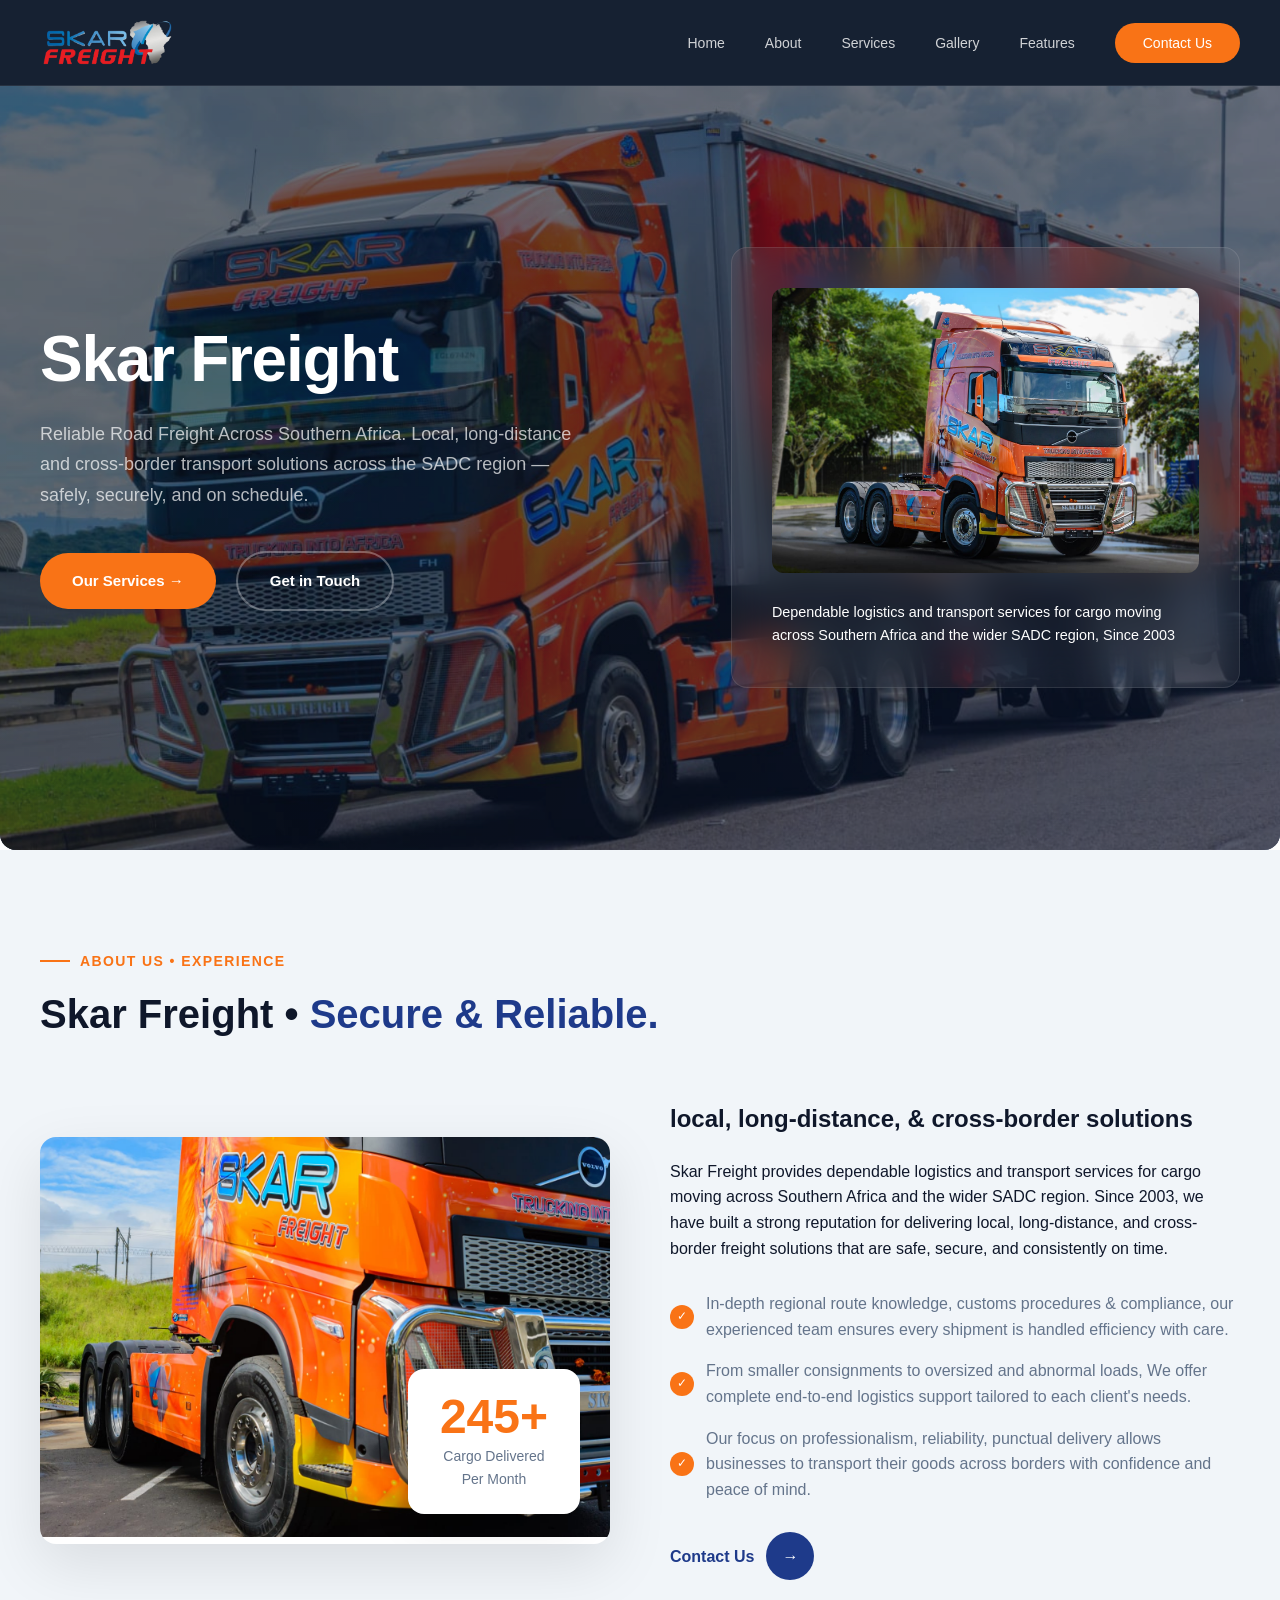
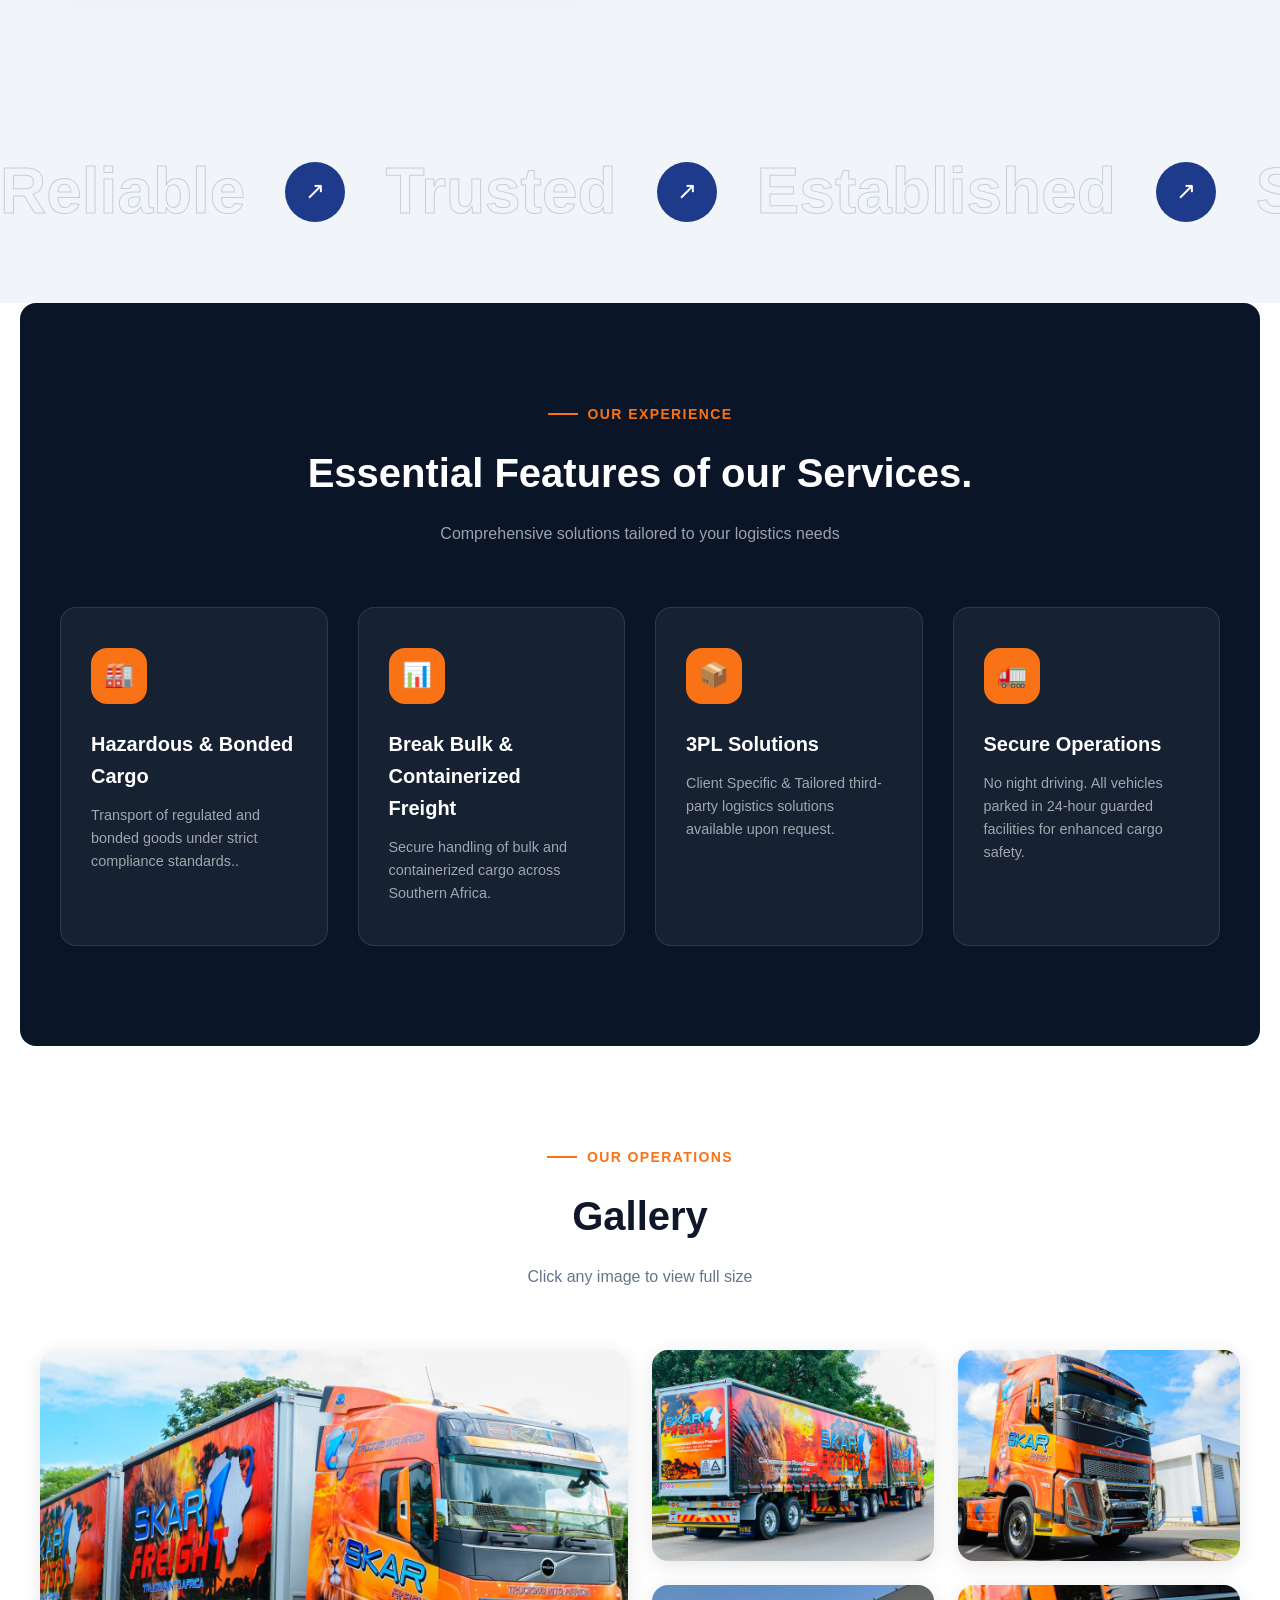
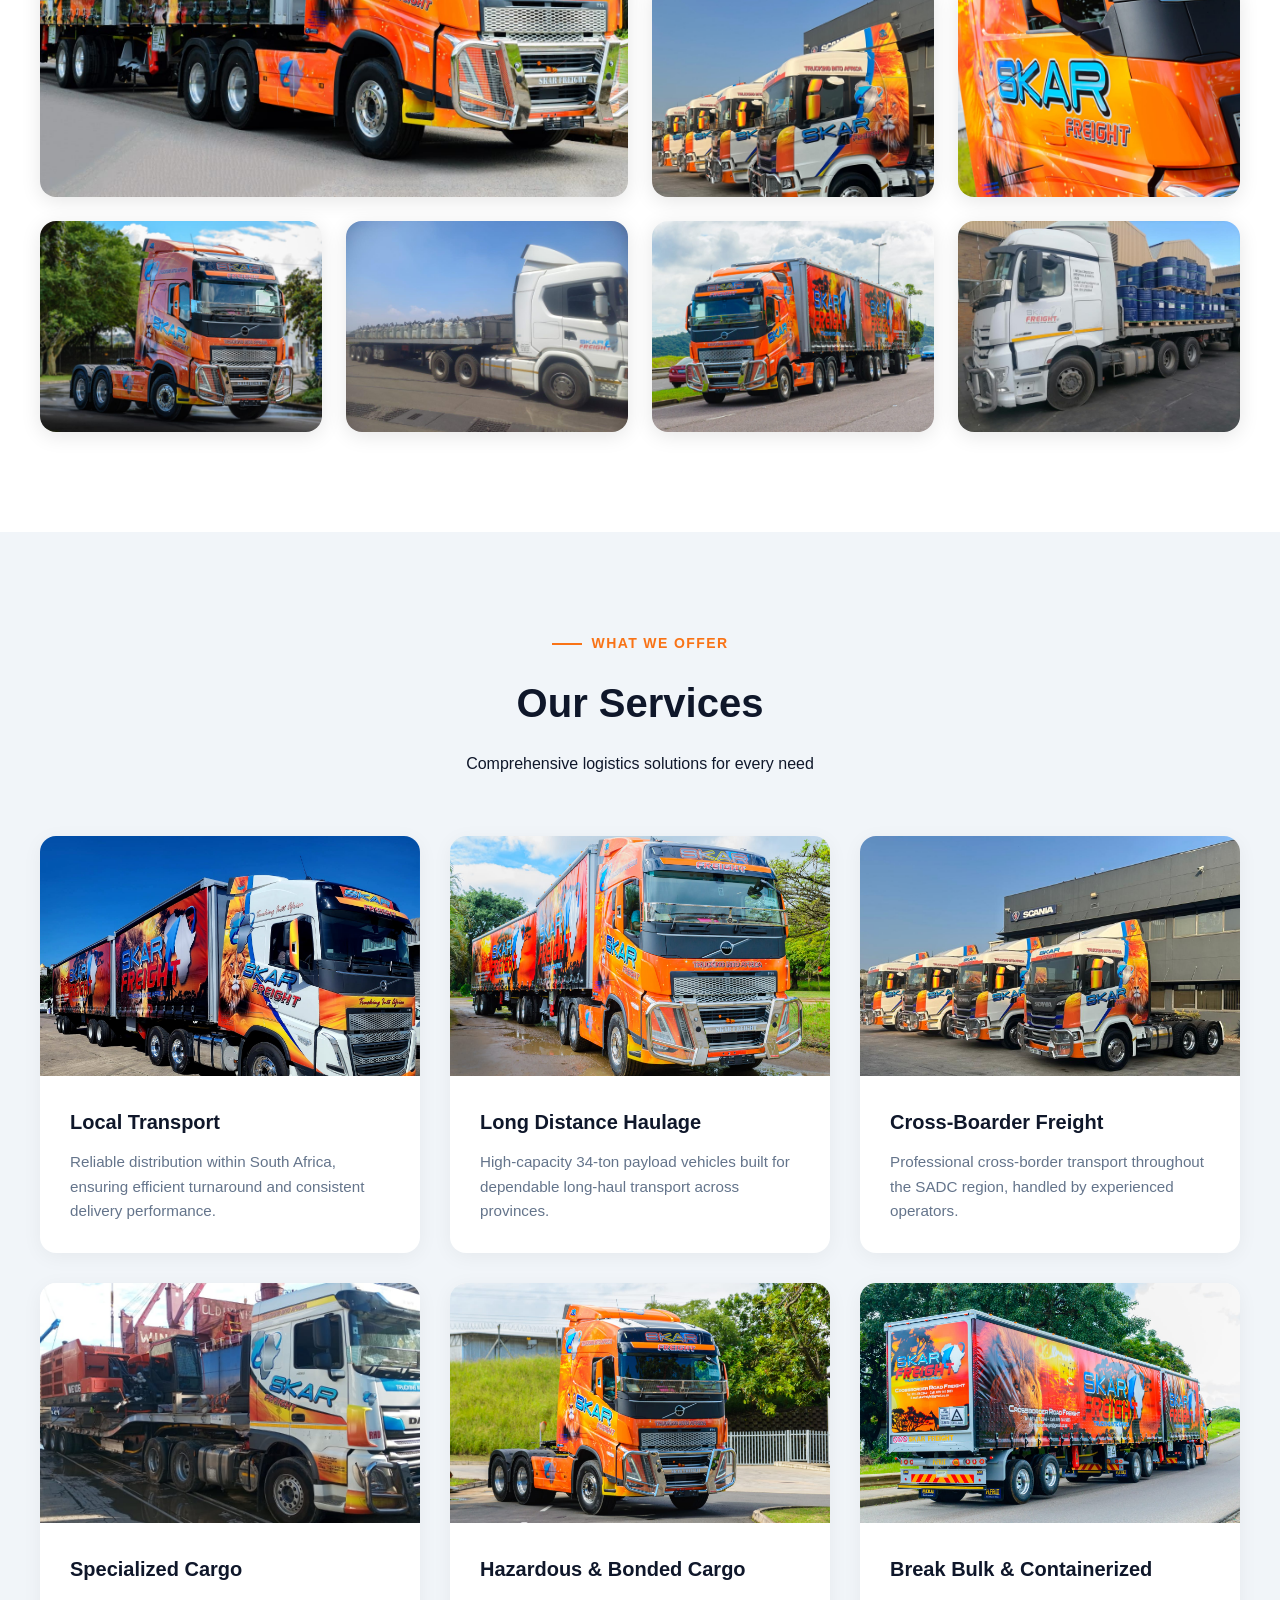
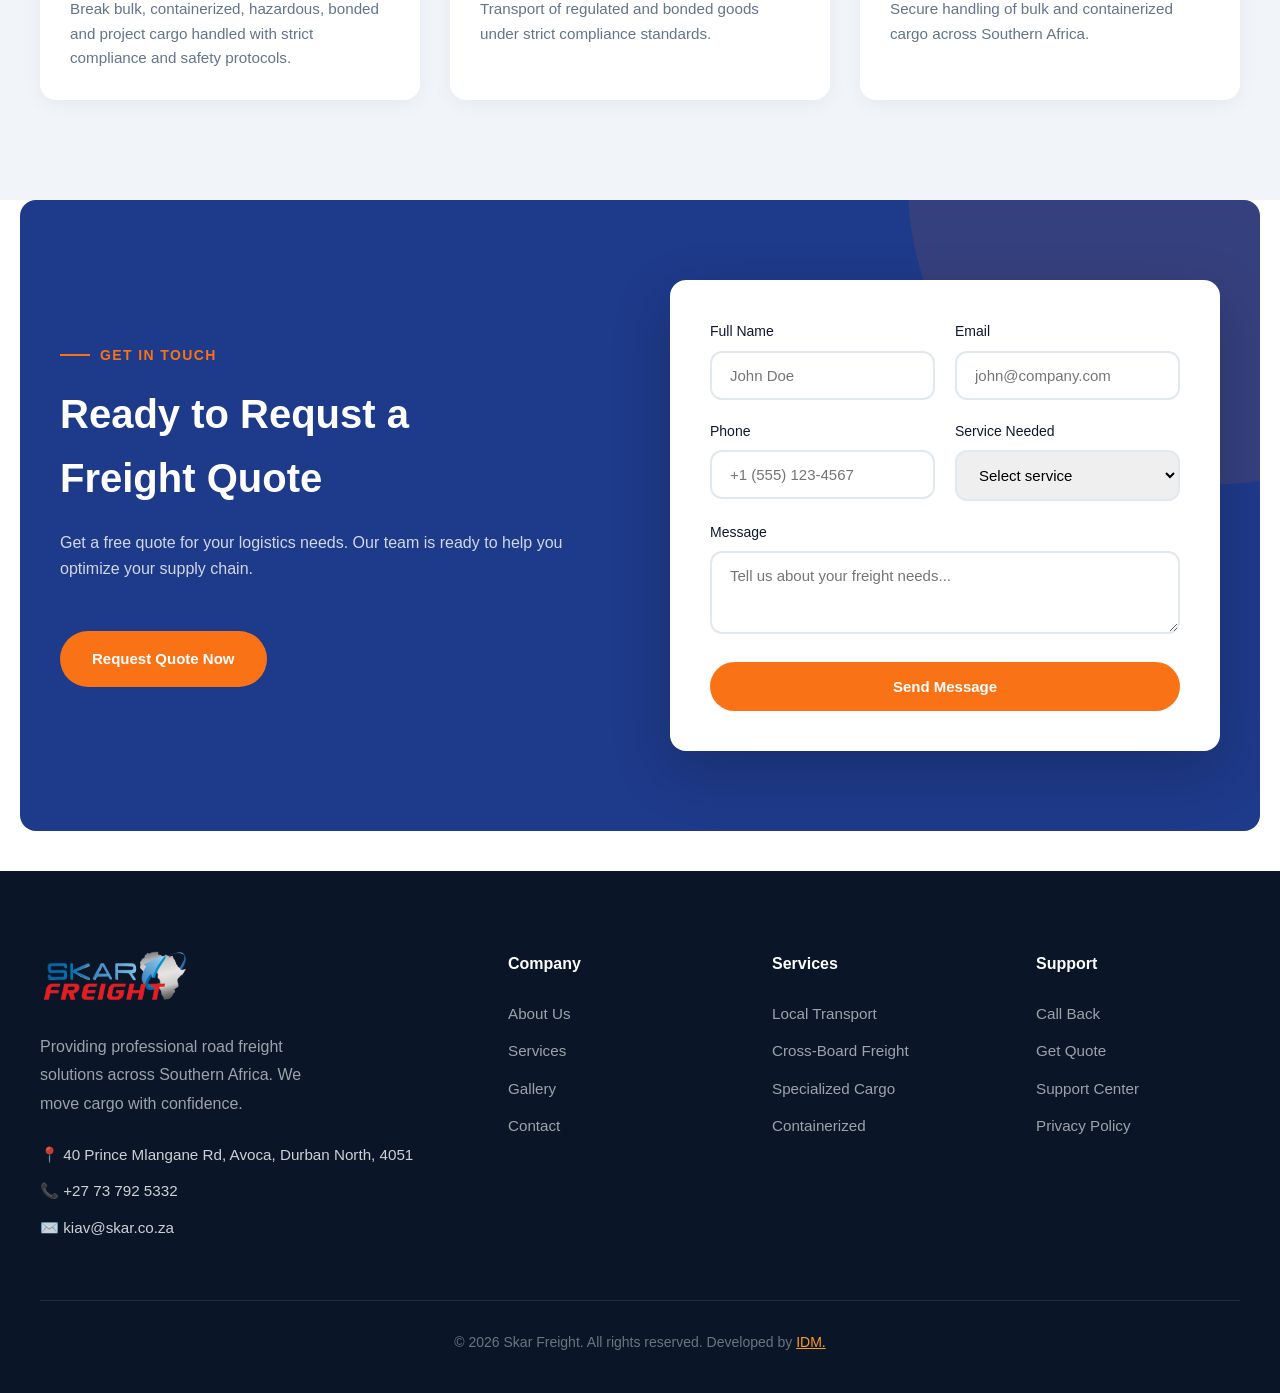
==== commit f39f9cbd: "Update index.html" ====
--- a/index.html
+++ b/index.html
@@ -1195,7 +1195,7 @@
                     </div>
                 </div>
                 <div class="gallery-item" onclick="openLightbox(this)">
-                    <img src="./assets/img/gallery/gal14.jpeg" alt="Delivery">
+                    <img src="./assets/img/gallery/gal22.jpeg" alt="Delivery">
                     <div class="gallery-overlay">
                         <span>Delivery</span>
                     </div>
@@ -1213,7 +1213,7 @@
                     </div>
                 </div>
                 <div class="gallery-item" onclick="openLightbox(this)">
-                    <img src="./assets/img/gallery/gal15.jpeg" alt="Logistics Team">
+                    <img src="./assets/img/gallery/gal19.jpeg" alt="Logistics Team">
                     <div class="gallery-overlay">
                         <span>Secure Operatios</span>
                     </div>
@@ -1225,7 +1225,7 @@
                     </div>
                 </div>
                 <div class="gallery-item" onclick="openLightbox(this)">
-                    <img src="./assets/img/gallery/gal1.jpeg" alt="Logistics Team">
+                    <img src="./assets/img/gallery/gal18.jpeg" alt="Logistics Team">
                     <div class="gallery-overlay">
                         <span>Regional Routes</span>
                     </div>
@@ -1252,7 +1252,7 @@
             <div class="services-grid">
                 <div class="service-card">
                     <div class="service-image">
-                        <img src="./assets/img/gallery/gal10.jpeg" alt="Ocean Freight">
+                        <img src="./assets/img/gallery/gal17.jpeg" alt="Ocean Freight">
                     </div>
                     <div class="service-content">
                         <h3>Local Transport</h3>
@@ -1270,7 +1270,7 @@
                 </div>
                 <div class="service-card">
                     <div class="service-image">
-                        <img src="./assets/img/gallery/gal2.jpeg" alt="Ground Transport">
+                        <img src="./assets/img/gallery/gal20.jpeg" alt="Ground Transport">
                     </div>
                     <div class="service-content">
                         <h3>Cross-Boarder Freight</h3>
@@ -1279,7 +1279,7 @@
                 </div>
                 <div class="service-card">
                     <div class="service-image">
-                        <img src="./assets/img/gallery/gal7.jpeg" alt="Warehousing">
+                        <img src="./assets/img/gallery/gal21.jpeg" alt="Warehousing">
                     </div>
                     <div class="service-content">
                         <h3>Specialized Cargo</h3>
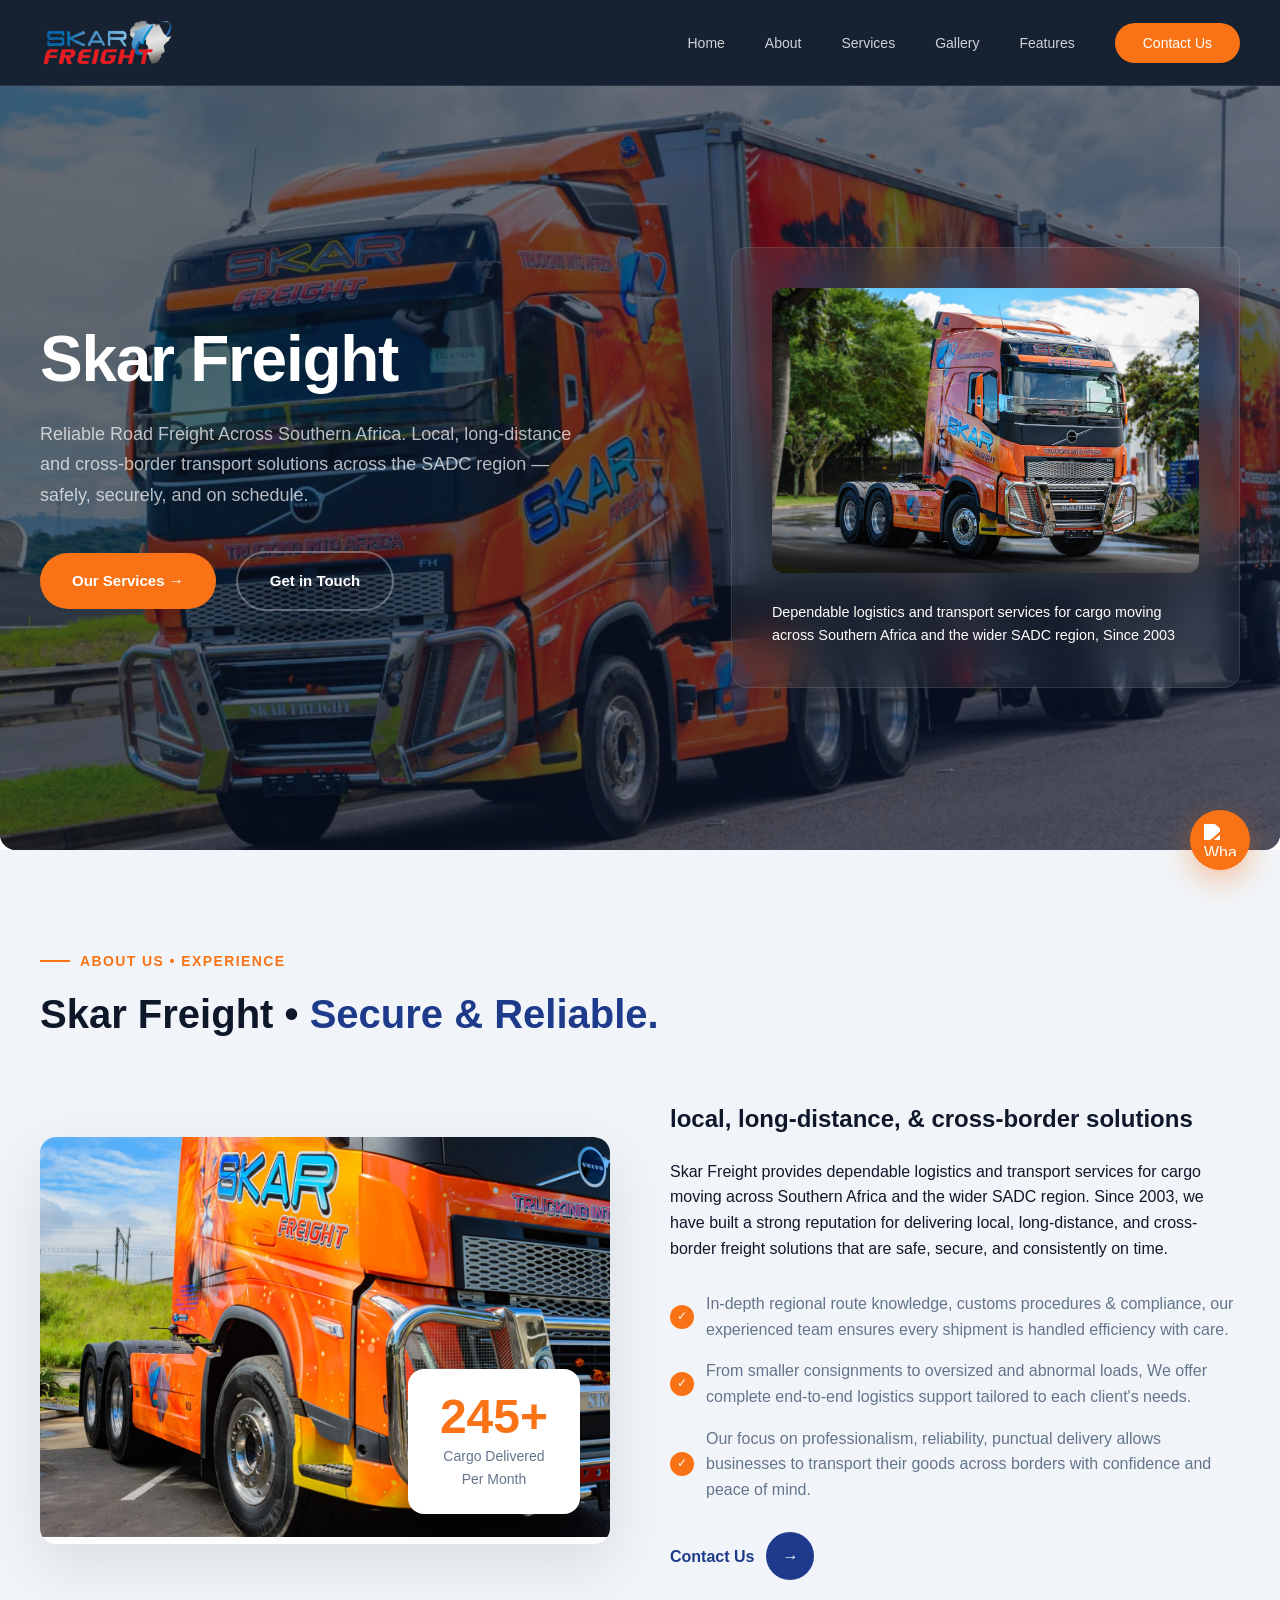
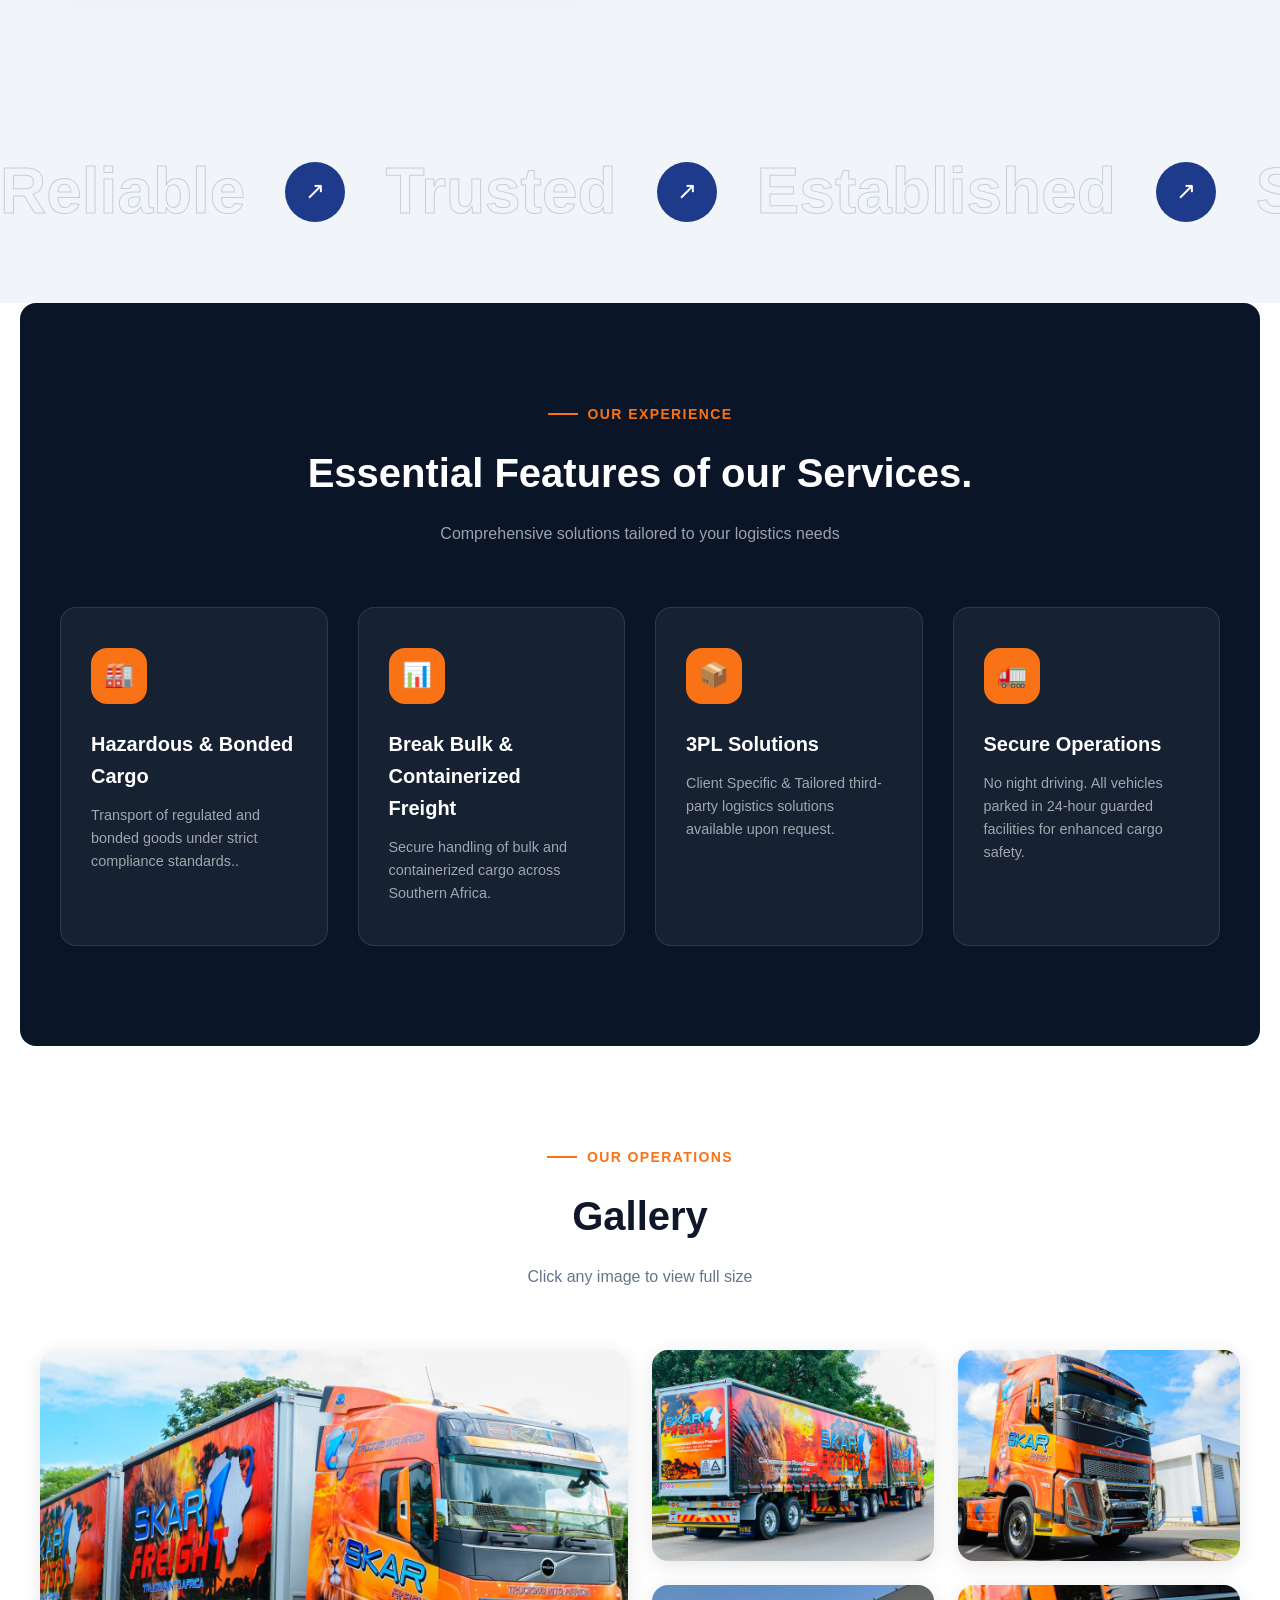
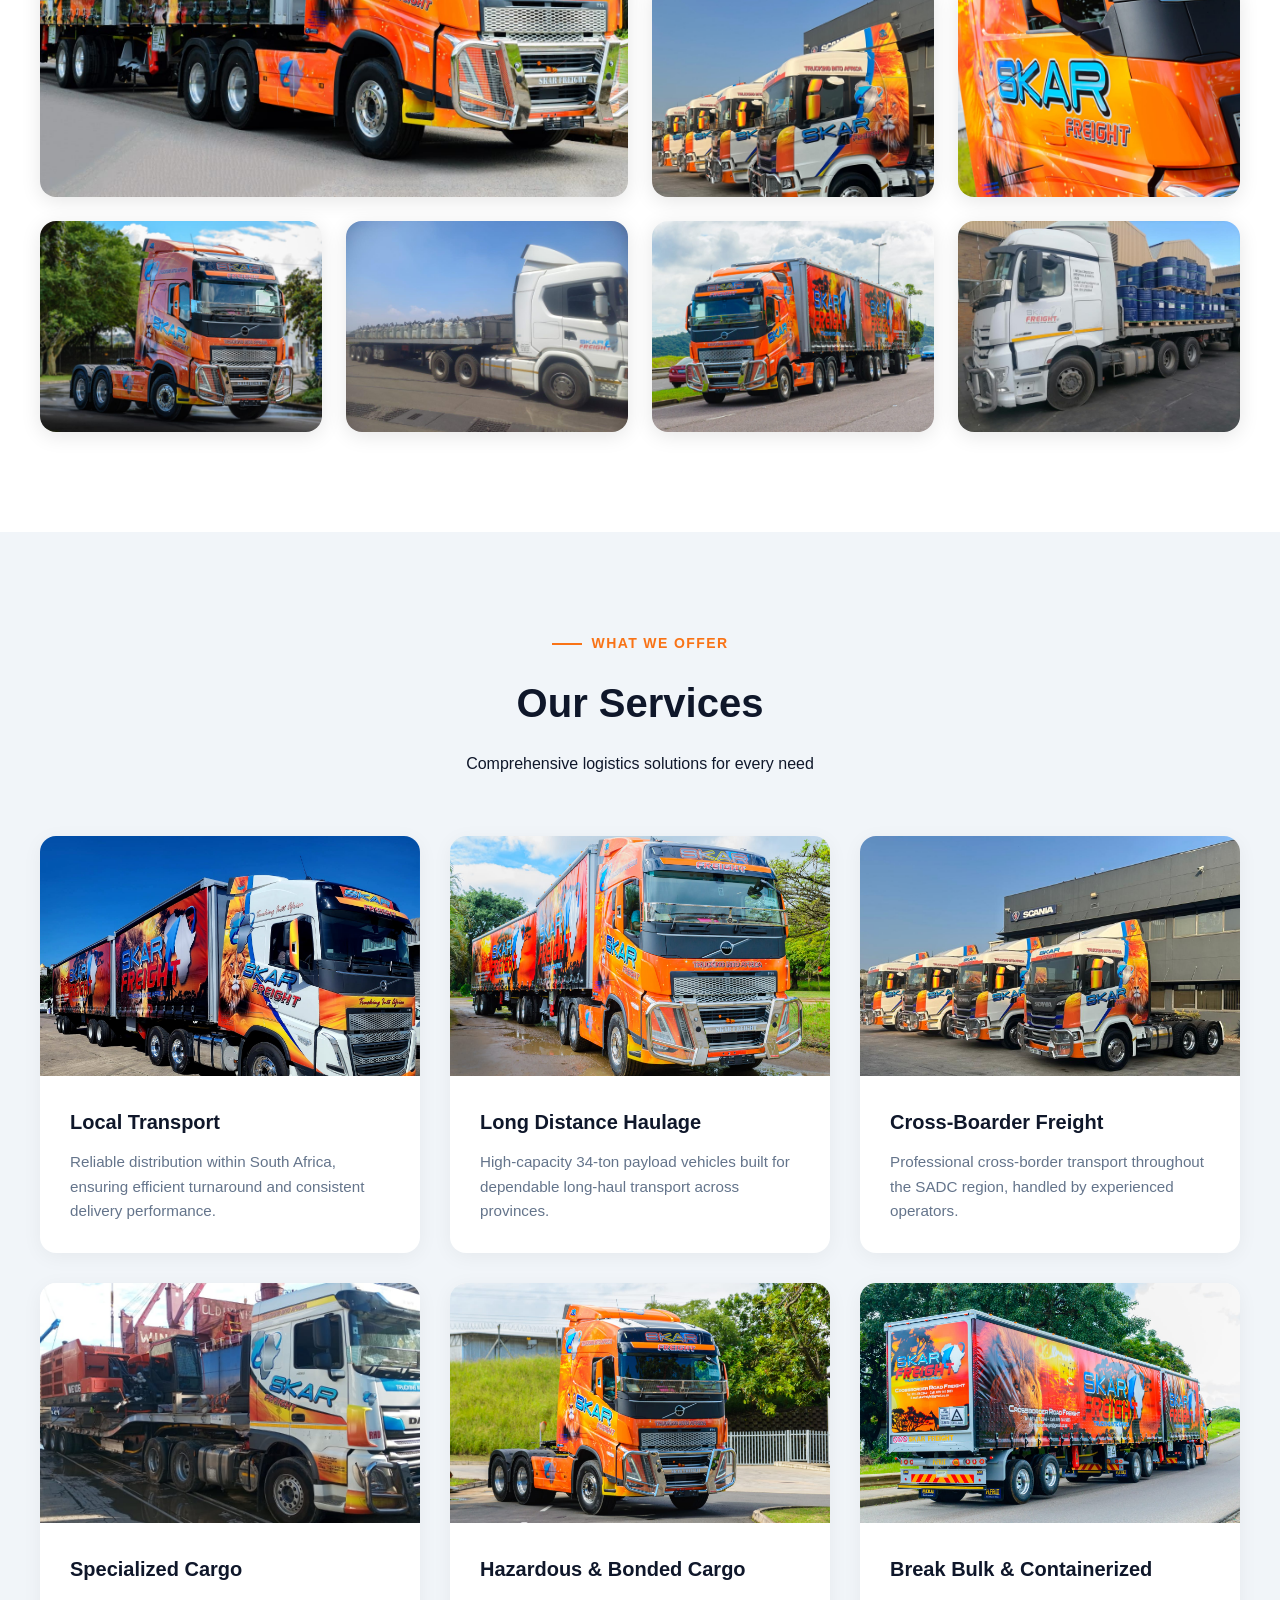
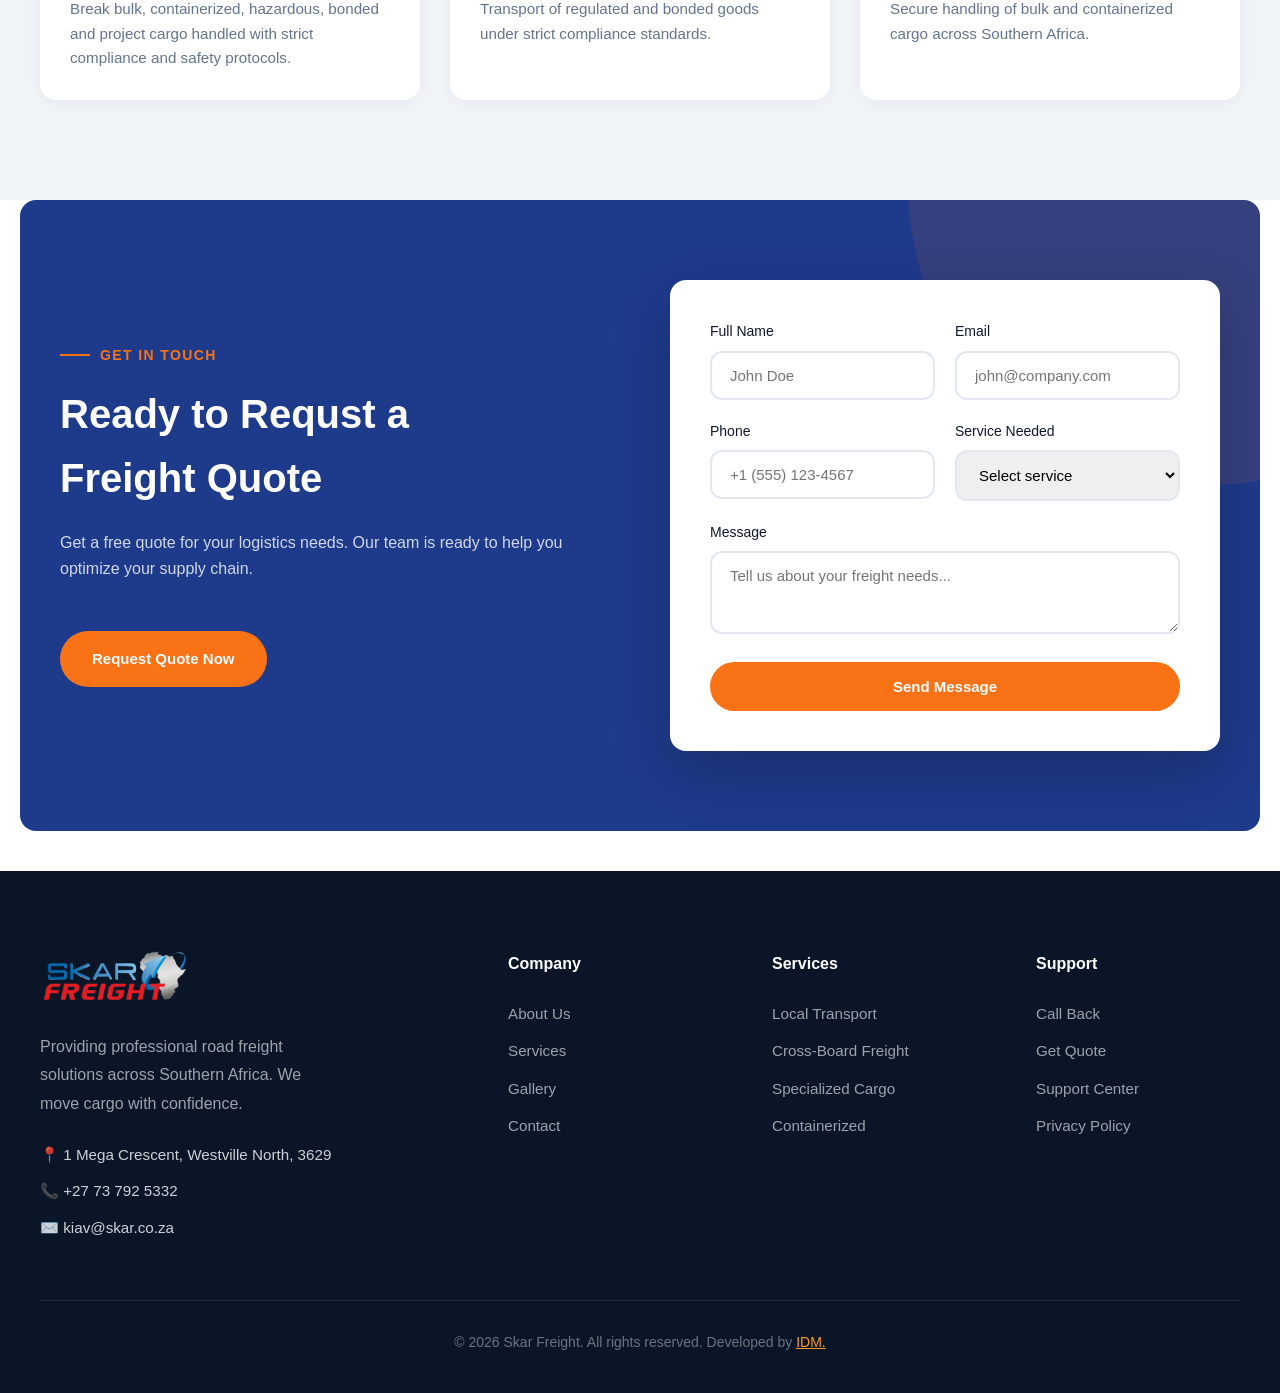
==== commit 7b116437: "Update index.html" ====
--- a/index.html
+++ b/index.html
@@ -1027,7 +1027,38 @@
             .contact-cta {
                 margin: 0 10px;
             }
-        }
+            
+        }
+
+        .whatsapp-btn {
+    position: fixed;
+    bottom: 30px;
+    right: 30px;
+    width: 60px;
+    height: 60px;
+    background: var(--accent-orange);
+    border-radius: 50%;
+    display: flex;
+    align-items: center;
+    justify-content: center;
+    box-shadow: 0 10px 30px rgba(249, 115, 22, 0.4);
+    z-index: 9999;
+    transition: var(--transition);
+    text-decoration: none;
+}
+
+.whatsapp-btn:hover {
+    background: var(--accent-orange-hover);
+    transform: translateY(-4px) scale(1.05);
+    box-shadow: 0 15px 40px rgba(249, 115, 22, 0.5);
+}
+
+.whatsapp-btn img {
+    width: 32px;
+    height: 32px;
+    object-fit: contain;
+    filter: brightness(0) invert(1);
+}
     </style>
 </head>
 <body>
@@ -1044,7 +1075,7 @@
                 <li><a href="#services">Services</a></li>
                 <li><a href="#gallery">Gallery</a></li>
                 <li><a href="#features">Features</a></li>
-                <li><a href="#contact" class="nav-cta">Contact Us</a></li>
+                <li><a href="./contact-us.html" class="nav-cta">Contact Us</a></li>
             </ul>
             
             <button class="mobile-menu-btn" id="mobile-menu-btn">☰</button>
@@ -1318,36 +1349,47 @@
                 <a href="./contact-us.html" class="btn-primary" style="margin-top: 20px;">Request Quote Now</a>
             </div>
             
-            <form class="contact-form" onsubmit="event.preventDefault(); alert('Thank you! We will contact you shortly.');">
+            <form class="contact-form" id="quoteForm" action="https://api.web3forms.com/submit" method="POST">
+
+                <!-- Web3Forms Configuration -->
+                <input type="hidden" name="access_key" value="069020a9-ab1d-4352-bde9-de8c098926cd">
+                <input type="hidden" name="subject" value="New Freight Quote Request - Skar Freight">
+                <input type="hidden" name="from_name" value="Skar Freight Website">
+                <input type="hidden" name="redirect" value="https://skar.co.za/thank-you.html">
+                
+             
+                <div class="h-captcha" data-captcha="true"></div>
+
+
                 <div class="form-row">
                     <div class="form-group">
                         <label>Full Name</label>
-                        <input type="text" placeholder="John Doe" required>
+                        <input type="text" name="name" placeholder="John Doe" required>
                     </div>
                     <div class="form-group">
                         <label>Email</label>
-                        <input type="email" placeholder="john@company.com" required>
+                        <input type="email" name="email" placeholder="john@company.com" required>
                     </div>
                 </div>
                 <div class="form-row">
                     <div class="form-group">
                         <label>Phone</label>
-                        <input type="tel" placeholder="+1 (555) 123-4567">
+                        <input type="tel" name="telephone" placeholder="+1 (555) 123-4567">
                     </div>
                     <div class="form-group">
                         <label>Service Needed</label>
-                        <select required>
+                        <select required name="service" >
                             <option value="">Select service</option>
-                            <option value="ocean">Local Freight</option>
-                            <option value="air">Cross-Boarder Freight</option>
-                            <option value="ground">Hazardous & Bonded Cargo</option>
-                            <option value="warehouse">Specialized Cargo</option>
+                            <option value="Local Friehgt">Local Freight</option>
+                            <option value="Cross-Boarder">Cross-Boarder Freight</option>
+                            <option value="Hazardoes">Hazardous & Bonded Cargo</option>
+                            <option value="Specialized">Specialized Cargo</option>
                         </select>
                     </div>
                 </div>
                 <div class="form-group">
                     <label>Message</label>
-                    <textarea rows="3" placeholder="Tell us about your freight needs..."></textarea>
+                    <textarea rows="3" name="message"  placeholder="Tell us about your freight needs..."></textarea>
                 </div>
                 <button type="submit" class="btn-primary" style="width: 100%; justify-content: center;">Send Message</button>
             </form>
@@ -1363,7 +1405,7 @@
                     <img src="./assets/img/logo/skarfreight_LogoT.png" alt="Skar Freight" id="footer-logo">
                     <p>Providing professional road freight solutions across Southern Africa. We move cargo with confidence.</p>
                     <div class="footer-contact">
-                        <div class="footer-contact-item">📍 40 Prince Mlangane Rd, Avoca, Durban North, 4051</div>
+                        <div class="footer-contact-item">📍 1 Mega Crescent, Westville North, 3629</div>
                         <div class="footer-contact-item">📞 +27 73 792 5332</div>
                         <div class="footer-contact-item">✉️ kiav@skar.co.za</div>
                     </div>
@@ -1400,7 +1442,11 @@
                 <p>&copy; 2026 Skar Freight. All rights reserved. Developed by <a href="https://icarusdigi.github.io/site/" style="color: #ff9c22;" >IDM.</a></p>
             </div>
         </div>
+
     </footer>
+    <a href="https://wa.me/27737925332" target="_blank" rel="noopener noreferrer" class="whatsapp-btn" aria-label="Chat on WhatsApp">
+    <img src="./assets/img/wa/waLogo_T.png" alt="WhatsApp">
+</a>
 
     <script>
         // Mobile Menu
@@ -1462,5 +1508,12 @@
             }
         });
     </script>
+
+
+    <script src="./assets/js/contact.js"></script>
+   
+<script src="https://web3forms.com/client/script.js" async defer></script>
+
+
 </body>
 </html>
